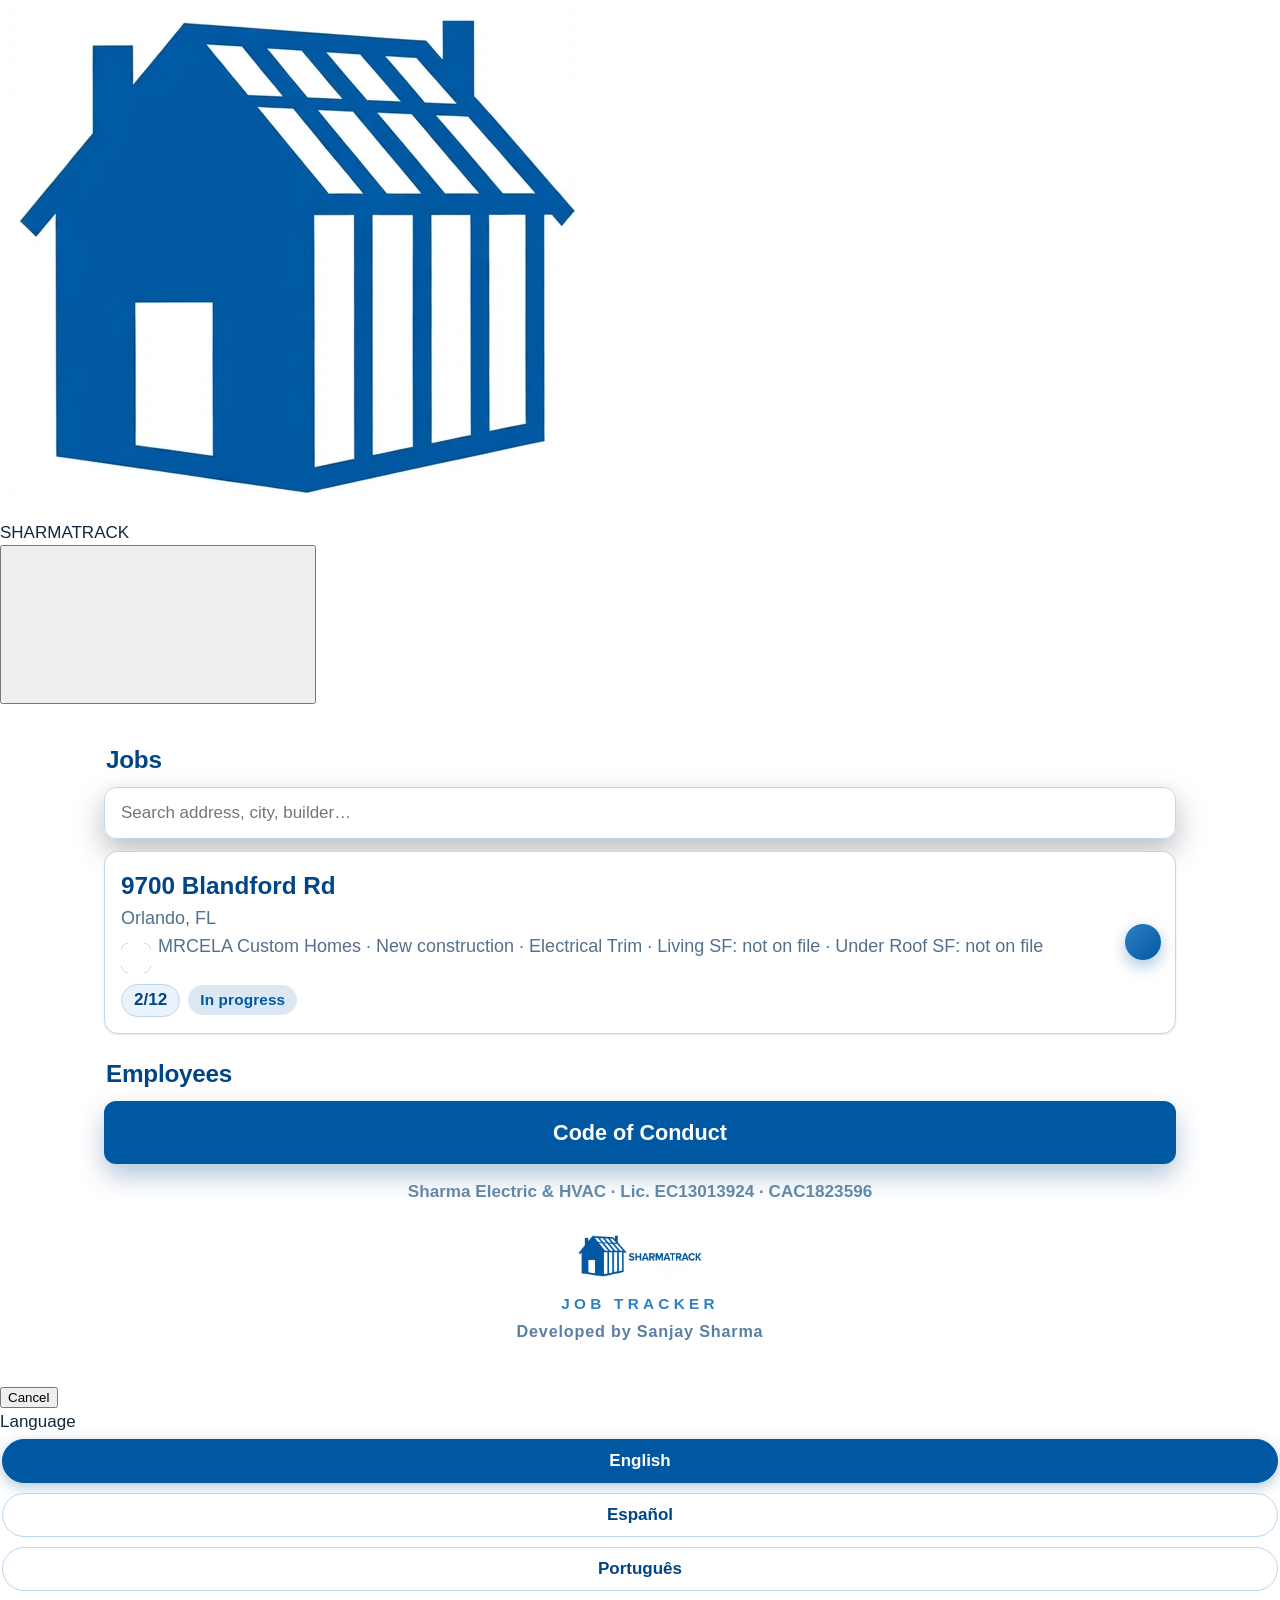
==== index.html @ 3263b954 "Type bump (Sanjay 2026-11-20: wording a bit small on the builder job pages): captions, status lines," ====
<!DOCTYPE html>
<html lang="en" class="sk" data-theme="track"><head><meta charset="utf-8">
<meta name="viewport" content="width=device-width, initial-scale=1, viewport-fit=cover">
<title>SHARMATRACK — MRCELA Custom Homes</title>
<meta name="theme-color" content="#ffffff"><meta name="color-scheme" content="light"><script>(function(){try{if(localStorage.getItem("sk-scheme")==="dark"){var d=document.documentElement;d.setAttribute("data-scheme","dark");var m=document.querySelector('meta[name="theme-color"]');if(m)m.content=d.getAttribute("data-theme")==="track"?"#1C1C1E":"#1a2f61"}}catch(e){}})()</script><meta name="apple-mobile-web-app-capable" content="yes"><meta name="mobile-web-app-capable" content="yes"><meta name="apple-mobile-web-app-status-bar-style" content="default"><meta name="apple-mobile-web-app-title" content="SHARMATRACK"><link rel="manifest" href="manifest.webmanifest"><link rel="apple-touch-icon" href="app-icon-512.png"><link rel="stylesheet" href="https://sharma-kit.sharma-crew.workers.dev/sharma-kit.css"><script src="https://sharma-kit.sharma-crew.workers.dev/sharma-kit.js" defer></script>
<link rel="stylesheet" href="styles.css?v=16">
<link rel="stylesheet" href="sk-bridge.css?v=2">
<link rel="stylesheet" href="spa.css?v=2">
<link rel="stylesheet" href="macos.css?v=1">
<link rel="icon" href="app-icon-512.png">
<link rel="apple-touch-icon" href="app-icon-512.png">
</head><body class="sk">
<header class="sk-header"><div class="sk-header__bar">
  <div class="sk-header__lead"><a class="sk-header__logo" href="#/" aria-label="SHARMATRACK home"><img src="sharmatrack-mark-blue.png" alt="SHARMATRACK"></a></div>
  <div class="sk-header__title">SHARMATRACK</div>
  <div class="sk-header__trail"><button class="sk-header__btn" id="spa-lang-btn" type="button" aria-label="Language"><svg class="sk-icon"><use href="#i-globe"/></svg></button><a class="sk-header__btn" href="#/more" id="spa-more-btn" aria-label="More"><svg class="sk-icon"><use href="#i-more"/></svg></a></div>
</div></header>
<div class="sk-offline" aria-live="polite"></div>
<main id="app" class="sk-stackview"></main>
<section class="sk-sheet" id="lang-sheet" aria-labelledby="lang-sheet-title">
  <div class="sk-sheet__grab"></div>
  <div class="sk-sheet__head">
    <button class="sk-btn sk-btn--text" type="button" data-sheet-close>Cancel</button>
    <div class="sk-sheet__title" id="lang-sheet-title" data-i18n="language">Language</div>
    <span></span>
  </div>
  <div class="sk-sheet__body">
    <div class="langbar langbar--sheet" role="group" aria-label="Language">
      <button type="button" data-lang="en" class="on">English</button>
      <button type="button" data-lang="es">Español</button>
      <button type="button" data-lang="pt">Português</button>
    </div>
  </div>
</section>
<template id="hub-tpl">
<div class="wrap nobar home">
  <h2 data-i18n="crewJobs">Jobs</h2>
  <div class="searchbar"><input id="job-search" type="search" autocomplete="off" placeholder="Search address, city, builder…"></div>
  <a class="jobbtn" href="blandford/" data-jobcard="blandford" data-search="9700 blandford rd orlando fl lake nona mrcela custom homes new construction electrical"><span class="a">9700 Blandford Rd</span><span class="b">Orlando, FL</span><span class="b2"><span class="blogo"><img src="mrcela-logo.png" alt="" onerror="this.remove()"><span class="blogo__init" aria-hidden="true">MR</span></span>MRCELA Custom Homes · New construction · Electrical Trim · Living SF: not on file · Under Roof SF: not on file</span><span class="crow"><span class="prog" data-prog>—/12</span><span class="chip" data-chip hidden></span></span><span class="arr"><svg class="sk-icon"><use href="#i-chevron-right"/></svg></span></a>
  <h2 data-i18n="employees">Employees</h2>
  <a class="greenbtn" href="code-of-conduct/" data-i18n="coc">Code of Conduct</a>
  <div class="home-lic">Sharma Electric &amp; HVAC · Lic. EC13013924 · CAC1823596</div>
  <div class="st-footer"><a class="st-link" href="https://sharmaelechvac.github.io/sharmatrack" target="_blank" rel="noopener"><img src="sharmatrack-logo-blue-on-white.png" alt="SHARMATRACK"></a><div class="st-tag">JOB TRACKER</div><div class="dev-credit">Developed by Sanjay Sharma</div>
</div>
</template>
<script src="spa.js?v=2" defer></script>
<script src="home.js?v=9" defer></script>
<script src="sk-init.js?v=2" defer></script>
</body></html>
---- styles.css ----
/* Sharma Crew — shared styles. Modern field-app look: phone-first, big text, big logo. */
:root{
  --navy:#004585; --navy2:#0058a3; --navy3:#2f7fc4; --brand:#0058a3; --brand2:#2f7fc4;
  --ink:#12293f; --muted:#55708c; --line:#d9e6f2;
  --card:#ffffff; --radius:20px;
  --sh-card:0 2px 10px rgba(8,22,44,.06),0 14px 34px rgba(8,22,44,.08);
  --sh-pop:0 12px 30px rgba(3,12,28,.28);
}
*{box-sizing:border-box}
html{font-size:18px}
body{margin:0;font-family:-apple-system,BlinkMacSystemFont,"Segoe UI",Roboto,Arial,sans-serif;
  background:
    radial-gradient(120% 480px at 50% -80px,rgba(0,88,163,.14),rgba(0,88,163,0) 70%),
    linear-gradient(180deg,#ffffff,#eef4fa);
  background-attachment:fixed;
  color:var(--ink);-webkit-text-size-adjust:100%;-webkit-tap-highlight-color:transparent}
a{color:#0058a3}
:focus-visible{outline:3px solid var(--brand2);outline-offset:2px}
.wrap{max-width:560px;margin:0 auto;padding:14px 14px 110px}
.wrap.nobar{padding-bottom:30px}

/* logo — the real Sharma logo, big and crisp on a clean white plaque */
.logo-box{background:#fff;border:1px solid #d9e6f2;border-radius:22px;padding:16px 24px;text-align:center;margin:10px auto 14px;
  width:fit-content;max-width:100%;box-shadow:var(--sh-pop)}
.logo-box img{height:68px;width:auto;max-width:100%;display:block;margin:0 auto}
.logo-box.small img{height:54px}
@media (min-width:640px){
  .logo-box img{height:84px}
  .logo-box.small img{height:64px}
}

/* language bar */
.langbar{display:flex;align-items:center;gap:8px;justify-content:center;padding:12px 6px 4px;flex-wrap:wrap}
.langbar .lbl{color:#004585;font-size:.85rem;font-weight:600;letter-spacing:.04em}
.langbar button{border:1.5px solid #bcd6ee;background:#fff;color:#004585;
  border-radius:999px;padding:8px 14px;font-size:1rem;font-weight:700;cursor:pointer;
  transition:background .15s,color .15s,transform .1s}
.langbar button:active{transform:scale(.96)}
.langbar button.on{background:#0058a3;color:#fff;border-color:#0058a3;box-shadow:0 4px 14px rgba(0,69,133,.3)}

/* sticky job bar (job pages) */
.jobbar{position:sticky;top:0;z-index:60;display:flex;align-items:center;justify-content:space-between;gap:10px;
  padding:10px 16px;background:rgba(0,69,133,.96);backdrop-filter:blur(10px);-webkit-backdrop-filter:blur(10px);
  border-bottom:1px solid rgba(255,255,255,.12);color:#eaf2fb}
.jobbar .jb-addr{font-weight:800;font-size:.98rem;white-space:nowrap;overflow:hidden;text-overflow:ellipsis}
.jobbar .jb-num{flex:0 0 auto;background:#fff;color:#004585;
  font-weight:900;font-size:.9rem;border-radius:999px;padding:4px 12px;box-shadow:0 4px 12px rgba(0,40,80,.35)}

/* hero */
.hero{background:linear-gradient(135deg,#0058a3,#004585 70%);border:1px solid rgba(255,255,255,.09);
  border-radius:24px;color:#fff;padding:22px 18px;margin-bottom:14px;text-align:center;box-shadow:var(--sh-pop)}
.hero h1{font-size:1.9rem;line-height:1.15;margin:2px 0 4px;letter-spacing:-.01em}
.hero .city{font-size:1.15rem;color:#cfe0f2;margin-bottom:6px}
.hero .lic{font-size:.95rem;color:#cfe0f2;font-weight:700;margin-bottom:12px}
.hero .meta{display:flex;gap:8px;justify-content:center;flex-wrap:wrap}
.hero .meta span{background:rgba(255,255,255,.08);border:1px solid rgba(255,255,255,.16);border-radius:999px;
  padding:7px 12px;font-size:.95rem}
.hero .meta b{color:#fff}

/* home */
.home h2{color:#004585;font-size:1.35rem;margin:22px 2px 10px;letter-spacing:-.01em}
.jobbtn{position:relative;display:flex;flex-direction:column;gap:2px;
  background:#fff;border:1px solid #c3d7ec;
  border-radius:var(--radius);padding:16px 60px 16px 16px;color:var(--ink);text-decoration:none;margin-bottom:10px;
  box-shadow:var(--sh-pop);transition:transform .12s}
.jobbtn:active{transform:scale(.985)}
.jobbtn .a{font-size:1.35rem;font-weight:800;color:#004585}
.jobbtn .b{color:#55708c;font-size:1rem}
.jobbtn .arr{position:absolute;right:14px;top:50%;transform:translateY(-50%);width:36px;height:36px;
  border-radius:50%;background:linear-gradient(135deg,var(--brand2),var(--brand));color:#fff;
  display:flex;align-items:center;justify-content:center;font-size:1.15rem;font-weight:900;
  box-shadow:0 6px 16px rgba(0,88,163,.35)}
.greenbtn{display:block;background:linear-gradient(135deg,#0058a3,#004585);color:#fff;font-weight:800;
  font-size:1.2rem;border-radius:var(--radius);padding:16px;text-align:center;text-decoration:none;
  box-shadow:0 12px 26px rgba(0,69,133,.3);transition:transform .12s}
.greenbtn:active{transform:scale(.985)}
.home-lic{color:#6488a8;text-align:center;font-size:.88rem;font-weight:600;margin-top:16px}

/* gear cards */
.gear{display:grid;grid-template-columns:1fr 1fr;gap:10px;margin-bottom:14px}
.gear .card{background:var(--card);border:1px solid var(--line);border-radius:var(--radius);
  padding:14px;box-shadow:var(--sh-card)}
a.gearlink{display:block;text-decoration:none;color:inherit;transition:transform .12s,box-shadow .15s}
a.gearlink:active{transform:scale(.98)}
.gear .brand{font-weight:900;letter-spacing:.06em;font-size:1.05rem}
.brand.siemens{color:#2f7fc4}
.brand.sq{color:#004585}
.brand.eaton{color:#0058a3}
.pill{display:inline-block;border-radius:6px;padding:2px 8px;font-size:.78rem;font-weight:800;color:#fff;vertical-align:middle;margin-left:6px}
.pill.green{background:#004585}.pill.blue{background:#0058a3}
.gear .kind{color:var(--muted);font-weight:800;font-size:.82rem;letter-spacing:.08em;margin:8px 0 4px}
.gear .desc{font-size:1rem;font-weight:600}
.gear .spec{color:var(--muted);font-size:.95rem}
.gear .model{font-family:ui-monospace,Menlo,Consolas,monospace;font-weight:800;font-size:.98rem;margin-top:8px;
  display:inline-block;background:#eef4fa;border:1px solid var(--line);border-radius:8px;padding:3px 8px;word-break:break-all}
.sched-hint{margin-top:12px;padding-top:10px;border-top:1px dashed var(--line);display:flex;
  align-items:center;justify-content:space-between;gap:6px;color:var(--brand);font-weight:800;font-size:.92rem}
.sched-hint .chev{font-size:1.35rem;line-height:1;color:#b9cbdf;font-weight:900}

/* progress */
.progress{background:var(--card);border:1px solid var(--line);border-radius:var(--radius);
  padding:14px;display:flex;align-items:center;gap:16px;margin-bottom:14px;box-shadow:var(--sh-card)}
.ringwrap{position:relative;width:92px;height:92px;flex:0 0 92px}
.ringwrap svg{transform:rotate(-90deg);filter:drop-shadow(0 4px 10px rgba(0,88,163,.35))}
.ringwrap .num{position:absolute;inset:0;display:flex;align-items:center;justify-content:center;font-weight:900;font-size:1.3rem}
.progress .pt{font-weight:800;font-size:1.1rem}
.progress .ps{color:var(--muted)}

.mapsbtn{display:block;background:linear-gradient(135deg,var(--brand2),var(--brand));color:#fff;
  text-align:center;font-weight:900;font-size:1.2rem;padding:16px;border-radius:18px;text-decoration:none;
  margin-bottom:14px;box-shadow:0 12px 26px rgba(0,88,163,.3);transition:transform .12s}
.mapsbtn:active{transform:scale(.985)}

/* sections */
.section{background:var(--card);border:1px solid var(--line);border-radius:var(--radius);
  padding:16px;margin-bottom:14px;box-shadow:var(--sh-card)}
.section h2{margin:0 0 8px;font-size:1.25rem;letter-spacing:-.01em}
.section h3{margin:0 0 8px;font-size:1.05rem;letter-spacing:.05em;color:var(--muted)}
details.section summary{font-weight:800;font-size:1.15rem;cursor:pointer}
details.section ol{margin:10px 0 2px;padding-left:22px}
details.section li{margin-bottom:8px}
.prints a{display:block;padding:13px 14px;border:1.5px solid #d7e3f0;border-radius:14px;margin-bottom:8px;
  text-decoration:none;font-weight:700;color:#0058a3;background:linear-gradient(180deg,#f8fbff,#f1f7fd);
  transition:border-color .15s,transform .1s}
.prints a:active{transform:scale(.99);border-color:var(--brand)}
.prints a:last-child{margin-bottom:0}

/* caption cards */
.capcard{background:#f8fbfe;border:1px solid var(--line);border-radius:18px;padding:14px;margin-bottom:12px}
.capcard:last-child{margin-bottom:0}
.capcard .top{display:flex;justify-content:space-between;gap:10px;align-items:center}
.capcard .cap{font-weight:800;font-size:1.08rem}
.capcard .status{color:var(--muted);font-size:.92rem;white-space:nowrap}
.capcard .status.has{color:#004585;font-weight:800;background:#e3eef9;border:1px solid #bcd6ee;
  border-radius:999px;padding:2px 11px}
.capcard .btns{display:flex;gap:8px;margin-top:10px}
.capcard .btns label{flex:1;text-align:center;color:#fff;font-weight:800;padding:13px 6px;border-radius:14px;
  cursor:pointer;font-size:1.05rem;transition:transform .1s}
.capcard .btns label:active{transform:scale(.97)}
.capcard .btns .cam{background:linear-gradient(135deg,var(--brand2),var(--brand));box-shadow:0 8px 18px rgba(0,88,163,.3)}
.capcard .btns .gal{background:#fff;color:#004585;border:1.5px solid #0058a3;box-shadow:0 8px 18px rgba(0,88,163,.12)}
.capcard input[type=file]{display:none}
.tiles{display:grid;grid-template-columns:1fr 1fr;gap:8px;margin-top:10px}
.tiles figure{margin:0}
.tiles img,.tiles video{width:100%;height:132px;object-fit:cover;border-radius:14px;display:block;
  background:#dfe7ee;box-shadow:0 4px 14px rgba(8,22,44,.14)}
.tiles figcaption{font-size:.78rem;color:var(--muted);margin-top:4px;word-break:break-word}
.notconn{background:#eaf2fb;border:1px dashed #2f7fc4;color:#004585;border-radius:12px;padding:10px 12px;font-size:.95rem;margin-top:10px}
.upnote{font-size:.9rem;color:var(--muted);margin-top:6px}

/* sticky name bar */
.namebar{position:fixed;left:0;right:0;bottom:0;background:rgba(0,69,133,.96);
  backdrop-filter:blur(12px);-webkit-backdrop-filter:blur(12px);
  border-top:1px solid rgba(255,255,255,.14);box-shadow:0 -8px 24px rgba(3,12,28,.35);
  padding:10px 12px calc(10px + env(safe-area-inset-bottom));z-index:50}
.namebar .in{max-width:560px;margin:0 auto;display:flex;gap:8px;align-items:center}
.namebar input{flex:1;min-width:0;font-size:1.05rem;padding:13px;border-radius:14px;
  border:1.5px solid rgba(255,255,255,.25);background:rgba(255,255,255,.97)}
.namebar label{color:#fff;font-weight:800;padding:13px 10px;border-radius:14px;cursor:pointer;
  white-space:nowrap;transition:transform .1s}
.namebar label:active{transform:scale(.96)}
.namebar .ocam{background:linear-gradient(135deg,var(--brand2),var(--brand))}
.namebar .ogal{background:#fff;color:#004585}
.namebar input[type=file]{display:none}

/* launcher */
.launch-head{color:var(--ink);padding:16px 4px 4px}
.launch-head .date{color:#6488a8;font-size:.9rem}
.launch-head h1{margin:2px 0 6px;font-size:1.8rem;letter-spacing:-.01em}
.launch-head h1 .nm{color:var(--brand)}
.launch h2{color:#004585;font-size:1.05rem;letter-spacing:.07em;margin:20px 2px 10px;text-transform:uppercase}
.tiles-launch{display:grid;grid-template-columns:repeat(4,1fr);gap:12px}
.tile{text-decoration:none;text-align:center;color:var(--ink)}
.tile .ic{height:64px;border-radius:20px;display:flex;align-items:center;justify-content:center;
  font-size:1.7rem;font-weight:900;color:#fff;box-shadow:0 10px 22px rgba(3,12,28,.35);
  transition:transform .12s}
.tile:active .ic{transform:scale(.94)}
.tile .lb{font-size:.85rem;font-weight:700;margin-top:6px;line-height:1.2}
.tile .up{font-size:.72rem;color:#6488a8}
.c-blue{background:linear-gradient(135deg,#2f7fc4,#0058a3)}.c-orange{background:linear-gradient(135deg,#0058a3,#004585)}
.c-green{background:linear-gradient(135deg,#9fc3e8,#2f7fc4)}.c-teal{background:linear-gradient(135deg,#0058a3,#2f7fc4)}
.c-navy{background:linear-gradient(135deg,#1b4076,#004585)}.c-purple{background:linear-gradient(135deg,#004585,#2f7fc4)}
.c-grey{background:linear-gradient(135deg,#7d9dbd,#55708c)}.c-red{background:linear-gradient(135deg,#003a6b,#004585)}

/* meter schedule pages */
.sched-model{font-family:ui-monospace,Menlo,Consolas,monospace;font-weight:800;font-size:1.3rem;
  color:#fff;margin:4px 0 6px;word-break:break-all}
.sched-table{width:100%;border-collapse:collapse;font-size:1rem}
.sched-table th{text-align:left;font-weight:800;padding:13px 10px;border-bottom:1px solid var(--line);
  width:38%;vertical-align:top}
.sched-table td{padding:13px 10px;border-bottom:1px solid var(--line);vertical-align:top}
.sched-table tr:last-child td,.sched-table tr:last-child th{border-bottom:0}
.sched-table .sched-sec td{background:#eef4fa;color:var(--navy);font-weight:800;letter-spacing:.04em;
  font-size:.92rem;text-transform:uppercase}
.sched-note{color:var(--muted);font-size:.95rem;margin:12px 2px 0}
.backrow{display:flex;gap:8px;flex-wrap:wrap}
.jobchip{flex:1 1 40%;text-align:center;background:linear-gradient(135deg,#0058a3,#004585);color:#fff;
  text-decoration:none;font-weight:800;padding:14px 10px;border-radius:14px;border:1px solid rgba(255,255,255,.12);
  box-shadow:var(--sh-pop);transition:transform .1s}
.jobchip:active{transform:scale(.97)}
.jobchip.home{background:#fff;color:var(--navy);border-color:#d7e3f0;box-shadow:var(--sh-card)}

/* code of conduct */
.coc-body{background:#eef4fa}
.coc-hero{background:linear-gradient(135deg,#0058a3,#004585 65%);color:#fff;border-radius:24px;
  padding:22px 18px;text-align:center;margin-bottom:14px;box-shadow:0 14px 30px rgba(0,69,133,.3)}
.coc-hero .eb{letter-spacing:.12em;font-weight:800;font-size:.85rem;color:#cfe0f2}
.coc-hero h1{margin:6px 0;font-size:2rem;letter-spacing:-.01em}
.coc-hero .sub{font-size:1.05rem}
.coc-hero .applies{display:inline-block;background:#003a6b;border-radius:999px;padding:7px 14px;margin:10px 0;font-size:.95rem}
.coc-hero .line{font-weight:700}
.coc-nav{display:flex;flex-wrap:wrap;gap:7px;margin-bottom:14px}
.coc-nav a{background:#fff;border:1.5px solid #bcd6ee;color:#004585;border-radius:999px;padding:8px 12px;
  text-decoration:none;font-weight:700;font-size:.92rem;box-shadow:0 2px 8px rgba(0,69,133,.08)}
.coc-sec{background:#fff;border:1px solid #d9e6f2;border-radius:var(--radius);padding:18px;margin-bottom:12px;
  box-shadow:0 2px 10px rgba(0,69,133,.05),0 12px 28px rgba(0,69,133,.06)}
.coc-sec .kicker{color:var(--brand);font-weight:900;letter-spacing:.08em;font-size:.85rem}
.coc-sec h2{margin:4px 0 10px;font-size:1.45rem;letter-spacing:-.01em}
.coc-sec h3{margin:14px 0 6px;font-size:1.05rem;letter-spacing:.04em;color:var(--brand)}
.coc-sec p{margin:0 0 10px;line-height:1.5}
.coc-sec ul{margin:0 0 8px;padding-left:20px}
.coc-sec li{margin-bottom:7px;line-height:1.45}
.coc-foot{display:flex;gap:8px;flex-wrap:wrap;margin-top:6px}
.coc-foot a,.coc-foot button{flex:1;text-align:center;background:var(--navy);color:#fff;border:0;border-radius:14px;
  padding:14px;text-decoration:none;font-weight:800;font-size:1rem;cursor:pointer}
@media (max-width:380px){ .gear{grid-template-columns:1fr 1fr} .tiles-launch{grid-template-columns:repeat(3,1fr)} }

/* home — search + per-job progress/status */
.searchbar{margin-bottom:12px}
.searchbar input{width:100%;font-size:1.1rem;padding:15px 16px;border-radius:16px;color:var(--ink);
  border:1.5px solid #bcd6ee;background:rgba(255,255,255,.97);box-shadow:var(--sh-pop)}
.jobbtn .b2{color:#55708c;font-size:1rem}
.jobbtn .crow{display:flex;align-items:center;gap:8px;margin-top:9px;flex-wrap:wrap}
.jobbtn .prog{font-weight:900;font-size:.95rem;background:#eaf2fb;color:#004585;
  border:1px solid #bcd6ee;border-radius:999px;padding:3px 12px}
.jobbtn .chip{font-weight:800;font-size:.85rem;border-radius:999px;padding:4px 12px}
.jobbtn .chip.st0{background:#d7e3f0;color:#004585}
.jobbtn .chip.st1{background:linear-gradient(135deg,var(--brand2),var(--brand));color:#fff}
.jobbtn .chip.st2{background:linear-gradient(135deg,#004585,#003a6b);color:#fff}

/* phase tabs (rough-in / trim) */
.phasetabs{display:flex;gap:8px;margin-bottom:14px}
.phasetabs button{flex:1;border:1.5px solid #bcd6ee;background:#fff;
  color:#004585;border-radius:14px;padding:13px 8px;font-size:1.05rem;font-weight:800;cursor:pointer;
  transition:background .15s,color .15s,transform .1s}
.phasetabs button:active{transform:scale(.97)}
.phasetabs button.on{background:#0058a3;color:#fff;border-color:#0058a3;box-shadow:var(--sh-pop)}

/* caption definition line (switch box neatness) */
.capdef{color:var(--muted);font-size:.92rem;line-height:1.45;margin-top:9px;
  background:#eef4fa;border:1px solid var(--line);border-radius:10px;padding:8px 11px}

/* job details card (permit / lot / inspection / crew / date) */
.jm-rows{margin:0}
.jm-rows>div{display:flex;justify-content:space-between;align-items:baseline;gap:14px;
  padding:9px 0;border-bottom:1px solid var(--line)}
.jm-rows>div:last-child{border-bottom:0}
.jm-rows dt{color:var(--muted);font-weight:700;flex:0 0 auto}
.jm-rows dd{margin:0;font-weight:800;text-align:right;word-break:break-word}
.jmedit{width:100%;margin-top:12px;padding:12px;border-radius:12px;cursor:pointer;
  border:1.5px solid #cfdce9;background:#f1f7fd;color:var(--navy);font-weight:800;font-size:1rem}
.jmedit:active{transform:scale(.99)}
#jm-form{margin-top:12px}
#jm-form label{display:block;margin-bottom:11px;font-weight:700;color:var(--muted);font-size:.95rem}
#jm-form input,#jm-form select{width:100%;margin-top:4px;font-size:1.05rem;padding:12px;
  border-radius:12px;border:1.5px solid #cfdce9;background:#fff;color:var(--ink)}
.jm-btns{display:flex;gap:8px}
.jm-btns button{flex:1;padding:13px;border-radius:12px;font-weight:800;font-size:1rem;cursor:pointer;
  border:1.5px solid #cfdce9;background:#fff;color:var(--ink)}
.jm-btns button:active{transform:scale(.98)}
.jm-btns .jmsave{background:linear-gradient(135deg,var(--brand2),var(--brand));color:#fff;border:0;
  box-shadow:0 8px 18px rgba(0,88,163,.3)}

/* SHARMATRACK — app-name branding (the name is a brand; never translated) */
.app-hero{text-align:center;margin:0 0 4px}
.app-hero .app-name{color:#fff;font-weight:900;font-size:1.8rem;letter-spacing:.1em;line-height:1.1;
  text-shadow:0 6px 22px rgba(3,12,28,.45)}
.app-hero .app-by{color:#2f7fc4;font-size:1rem;font-weight:600;margin-top:3px}
.app-hero .app-logo-pill{background:#fff;border:1px solid #d9e6f2;border-radius:22px;padding:16px 20px;width:92%;max-width:92%;margin:0 auto;box-shadow:var(--sh-pop)}
.app-hero .app-logo-pill img{height:104px;width:auto;max-width:100%;display:block;margin:0 auto}
@media (max-width:380px){.app-hero .app-logo-pill img{height:96px}}
@media (min-width:640px){.app-hero .app-logo-pill img{height:132px}}
.launch-head .appname{display:inline-flex;align-items:center;gap:8px;font-weight:900;letter-spacing:.14em;color:var(--brand);font-size:.95rem;margin-bottom:2px}
.launch-head .appname img{height:26px;width:26px;border-radius:7px;display:block}
.jobbar .jb-brand{flex:0 0 auto;display:inline-flex;align-items:center;gap:6px;font-weight:900;font-size:.68rem;letter-spacing:.12em;color:#fff}
.jobbar .jb-brand img{height:32px;width:32px;border-radius:8px;display:block}
.jobbar .jb-addr{flex:1 1 auto;min-width:0}

/* Z Brothers partner mark next to the builder line (job heroes) */
.hero .meta span.builder-chip{display:inline-flex;align-items:center;gap:9px}
.zb-logo{height:38px;width:38px;object-fit:contain;flex:0 0 auto}

/* Edge-to-edge on phones: the page runs full-bleed — hero/section bands,
   cards and bars stretch the full screen width; inner padding inside the
   bands keeps text off the glass. Desktop keeps the centered column. */
@media (max-width:639px){
  .wrap{max-width:none;margin-left:0;margin-right:0;padding-left:0;padding-right:0}
  .namebar .in{max-width:none}
  .hero,.coc-hero,.section,.coc-sec,.progress{border-radius:0;border-left:0;border-right:0}
  .jobbtn,.greenbtn,.mapsbtn{border-radius:0}
  .home h2,.launch h2,.launch-head,.home-lic{padding-left:16px;padding-right:16px}
  .tiles-launch,.coc-nav,.coc-foot{padding-left:12px;padding-right:12px}
  .searchbar{padding-left:14px;padding-right:14px}
}

/* Builder edition band (per-builder personalized version) */
.builder-band{display:flex;align-items:center;justify-content:center;gap:10px;margin:10px auto 2px}
.builder-band .bb-chip{background:#fff;border:1px solid #d9e6f2;border-radius:10px;padding:4px;display:inline-flex;box-shadow:0 2px 8px rgba(0,0,0,.25)}
.builder-band .bb-chip img{height:38px;width:38px;display:block}
.builder-band .bb-txt{display:flex;flex-direction:column;line-height:1.15;text-align:left}
.builder-band .bb-name{color:#004585;font-weight:800;letter-spacing:.06em;font-size:.95rem}
.builder-band .bb-ed{color:#2f7fc4;font-size:.8rem;font-weight:600}

/* SHARMATRACK lockup pill on house pages */
.st-pill{background:#fff;border-radius:16px;padding:10px 14px;display:flex;justify-content:center;margin:0 auto 12px;box-shadow:0 3px 10px rgba(0,0,0,.25);max-width:520px}
.st-pill img{height:72px;width:auto;max-width:100%;display:block}

/* Brand stack: SHARMATRACK first, then Sharma + builder side by side */
.duo{display:flex;gap:10px;justify-content:center;align-items:stretch;margin:10px auto 4px;max-width:560px}
.duo-card{flex:1;background:#eaf2fb;border:1.5px solid #c9dcf2;border-radius:14px;display:flex;align-items:center;justify-content:center;gap:9px;padding:8px 10px}
.duo-sharma{height:46px;width:auto;max-width:100%}
.duo-zb{height:42px;width:42px;flex:none}
.duo-zbtxt{display:flex;flex-direction:column;line-height:1.12;color:#004585;text-align:left}
.duo-zbtxt b{font-size:.92rem;letter-spacing:.04em}
.duo-zbtxt i{font-style:normal;font-size:.66rem;letter-spacing:.14em;color:#2f7fc4;font-weight:700}

/* SHARMATRACK logo links to the SHARMATRACK site */
a.st-link{display:contents;text-decoration:none;color:inherit}
.jb-brand a{color:#fff;text-decoration:none;display:inline-flex;align-items:center;gap:7px}

/* === CLEAN PASS — no boxes, no pills, no tints (Sanjay: kill the tacky) === */
body:has(.wrap.home){background:#fff}
.app-hero .app-logo-pill{background:none;border:none;box-shadow:none;border-radius:0;padding:0;width:auto;max-width:100%}
.app-hero .app-logo-pill img{height:60px}
@media (min-width:640px){.app-hero .app-logo-pill img{height:76px}}
.app-hero .app-by{color:#5b7ea6}
.duo{gap:0;margin:14px auto 2px}
.duo-card{background:none;border:none;border-radius:0;padding:2px 14px}
.duo-card + .duo-card{border-left:1px solid #d7e6f5}
.duo-sharma{height:38px}
.duo-zb{height:36px;width:36px}
.hero{background:#fff;border:1px solid #d7e6f5;box-shadow:none;color:#004585}
.hero .city{color:#2f7fc4}
.hero .lic{color:#5b7ea6}
.hero .meta span{background:#eaf2fb;border-color:#d7e6f5;color:#004585}
.hero .meta b{color:#004585}
.st-pill{background:none;box-shadow:none;border-radius:0;padding:0;margin-bottom:10px}
.st-pill img{height:56px}

/* Sharma logo size fix — logos run big (Sanjay's standing rule) */
.duo-sharma{height:56px}
.duo-zb{height:48px;width:48px}
.duo-zbtxt b{font-size:1.02rem}
.duo-zbtxt i{font-size:.72rem}

.dev-credit{font-size:.8rem;font-weight:700;letter-spacing:.05em;color:#5b7ea6;margin-top:3px;text-align:center}

/* LOGO SIZE — FINAL (Sanjay: bigger, no more asking) */
.app-hero .app-logo-pill img{height:76px}
@media (min-width:640px){.app-hero .app-logo-pill img{height:92px}}
.st-pill img{height:72px}
.duo-sharma{height:84px}
.duo-zb{height:72px;width:72px}
.duo-zbtxt b{font-size:1.2rem}
.duo-zbtxt i{font-size:.8rem}

/* Balance: builder is the product — SHARMATRACK steps back, builder steps up */
.app-hero .app-logo-pill img{height:56px}
@media (min-width:640px){.app-hero .app-logo-pill img{height:68px}}
.st-pill img{height:54px}
.duo-zb{height:84px;width:84px}
.duo-zbtxt b{font-size:1.3rem}
.duo-zbtxt i{font-size:.85rem}

/* FINAL LAYOUT — Sharma on top MUCH bigger, SHARMATRACK at the bottom */
.duo-sharma{height:112px}
.duo-zb{height:92px;width:92px}
.duo-zbtxt b{font-size:1.45rem}
.duo-zbtxt i{font-size:.9rem}
.st-footer{text-align:center;margin:28px auto 12px}
.st-footer img{height:46px;width:auto}
.st-footer .dev-credit{margin-top:5px}
.st-tag{font-size:.72rem;font-weight:800;letter-spacing:.28em;color:#2f7fc4;margin-top:6px;text-align:center}

/* Photo wrap + watermark overlay (live photos; migrated files carry it burned in) */
.tiles .phwrap{position:relative;display:block}
.tiles img.zoomable{cursor:zoom-in}
.wm{position:absolute;inset:0;pointer-events:none;display:block}
.tiles .wm-logo,.lightbox .wm-logo{position:absolute;top:6px;left:6px;width:38%;height:auto;object-fit:contain;border-radius:0}
.wm-info{position:absolute;left:8px;bottom:6px;color:#fff;font-weight:700;font-size:11px;line-height:1.35;text-shadow:0 1px 3px rgba(0,0,0,.9);text-align:left}
/* Lightbox: tap a photo to expand it on the same page */
.lightbox{position:fixed;inset:0;z-index:200;background:rgba(8,10,14,.94);display:flex;flex-direction:column;align-items:center;justify-content:center;padding:18px}
.lightbox[hidden]{display:none}
.lightbox .lbwrap{position:relative;display:inline-block;line-height:0}
.lightbox .lbwrap>img{max-width:94vw;max-height:82vh;object-fit:contain;border-radius:10px;box-shadow:0 18px 50px rgba(0,0,0,.5)}
.lightbox .wm-logo{top:10px;left:10px}
.lightbox .wm-info{font-size:15px;left:12px;bottom:10px}
.lightbox .lb-cap{margin-top:12px;color:#f2f4f7;font-size:15px;text-align:center;max-width:92vw;line-height:1.4}
.lightbox .lb-close{position:absolute;top:calc(10px + env(safe-area-inset-top));right:14px;width:44px;height:44px;border-radius:50%;border:0;background:rgba(255,255,255,.14);color:#fff;font-size:26px;line-height:1;cursor:pointer;z-index:2}
body.lb-open{overflow:hidden}

/* NOK Construction partner mark (wide logo, sized like the Sharma mark) */
.duo-nok{height:76px;width:auto;max-width:100%}

/* Free-form caption block (ported from the EXJ tracker — was missing here) */
.freecap{margin-top:12px}
.freecap input[type=file]{display:none}
.freecap input[type=text]{width:100%;box-sizing:border-box;padding:12px 14px;border:1.5px solid #c9d9ec;border-radius:14px;font:inherit;font-size:1rem;margin-bottom:10px;background:#fff;color:var(--ink)}
.freecap .btns{display:flex;gap:8px}
.freecap .btns label{flex:1;text-align:center;color:#fff;font-weight:800;padding:13px 6px;border-radius:999px;cursor:pointer;text-transform:uppercase;letter-spacing:.03em}
.freecap .btns label:active{transform:scale(.97)}
.freecap .btns .cam{background:linear-gradient(135deg,var(--brand2),var(--brand));box-shadow:0 8px 18px rgba(0,88,163,.3)}
.freecap .btns .gal{background:#fff;color:#004585;border:1.5px solid #0058a3;box-shadow:0 8px 18px rgba(0,88,163,.12)}

/* Address clarity (Sanjay, 2026-11-10): never cut the address off in the sticky bar; city line dark + bold */
.jobbar .jb-addr{white-space:normal;overflow:visible;text-overflow:clip;line-height:1.15}
.hero .city{color:#004585;font-weight:700}


/* Change Orders — modern per-item cards */
.co-head{display:flex;align-items:center;justify-content:space-between;gap:10px;flex-wrap:wrap;margin-bottom:12px}
.co-head h2{margin:0}
.co-date{background:#e8f1fa;color:#004585;font-weight:700;font-size:.82rem;padding:4px 11px;border-radius:999px;letter-spacing:.02em;white-space:nowrap}
.co-list{display:grid;gap:10px}
.co-card{display:flex;gap:12px;align-items:flex-start;background:#f7fafd;border:1px solid #dbe7f5;border-radius:14px;padding:12px 14px;box-shadow:0 1px 3px rgba(0,35,70,.05)}
.co-num{flex:0 0 auto;width:28px;height:28px;border-radius:50%;background:#004585;color:#fff;font-weight:800;font-size:.92rem;display:flex;align-items:center;justify-content:center;margin-top:1px}
.co-main{flex:1;min-width:0}
.co-text{margin:0;font-size:.99rem;line-height:1.45;color:var(--ink)}
.co-ref{display:inline-block;margin-top:7px;background:#fdf0e1;color:#9a4d00;border:1px solid #f0cf9f;border-radius:999px;padding:2px 10px;font-size:.78rem;font-weight:700;letter-spacing:.01em}

/* MRCELA edition: real MRCELA logo is white on transparent — dark card so it reads */
.duo-card.mrcela-card{background:#111111 !important;border:1.5px solid #111111 !important;border-radius:14px !important;padding:10px 14px !important}
.duo-mrcela{height:58px;width:auto;max-width:100%}

/* Builder logo chip (company-logos workstream, 2026-11-19): the real logo
   file covers a navy initials badge; if the file is missing the badge
   shows, so a real logo can be dropped in later with no markup change. */
.blogo { position:relative; display:inline-flex; align-items:center; justify-content:center; width:30px; height:30px; border-radius:8px; background:#0058a3; vertical-align:-9px; margin-right:7px; overflow:hidden; flex:0 0 auto; }
.blogo__init { color:#fff; font-weight:800; font-size:13px; letter-spacing:.02em; }
.blogo img { position:absolute; inset:0; width:100%; height:100%; object-fit:contain; background:#fff; }

/* Type bump (2026-11-20, Sanjay: "Wording is a bit small on the builder jobs
   pages"): small labels, captions and status lines raised to readable
   sizes — captions and notes at body size, nothing under ~15px. Body copy
   and headings already sit at the 18px standard and are untouched. */
.tiles figcaption{font-size:.95rem}
#tug-tiles .tiles figcaption span{font-size:.95rem}
.capcard .status{font-size:1rem}
.capdef{font-size:1rem}
.gear .kind{font-size:.95rem}
.gear .spec{font-size:1rem}
.pill{font-size:.88rem}
.upnote{font-size:1rem}
.notconn{font-size:1rem}
.hero .meta .tile i{font-size:.85rem}
.jobbar .jb-brand{font-size:.8rem}
.tile .up{font-size:.85rem}
.tile .lb{font-size:.95rem}
.st-tag{font-size:.85rem}
.dev-credit{font-size:.9rem}
.builder-band .bb-ed{font-size:.9rem}
.duo-zbtxt i{font-size:.88rem}
.home-lic{font-size:.95rem}
.launch-head .date{font-size:1rem}
.sched-note{font-size:1rem}
.lightbox .lb-cap{font-size:17px}
.langbar .lbl{font-size:.95rem}
#jm-form label{font-size:1rem}
.coc-sec .kicker{font-size:.95rem}
.coc-hero .eb{font-size:.95rem}
.hub-tile .hub-kicker{font-size:.9rem}
---- sk-bridge.css ----
/* Sharma kit bridge for SHARMATRACK tracker pages (kit v1.2, Track theme).
   Maps the trackers' existing markup onto kit tokens: system font, Track blue
   #0058a3, 12-14px corners, kit status pills, 44px taps, press states, dark mode.
   Loaded AFTER the app's own styles.css. Look only — no data or behaviour. */
html.sk body.sk{
  font-family:-apple-system,BlinkMacSystemFont,"SF Pro Text","SF Pro Display","Inter","Segoe UI",Roboto,Helvetica,Arial,sans-serif;
  font-size:17px; line-height:1.45;
  -webkit-tap-highlight-color:transparent;
}
/* Cards and sections take the kit shape */
html.sk .jobbtn, html.sk .card, html.sk .capcard, html.sk .section, html.sk .gear .card{
  border-radius:14px; box-shadow:0 1px 2px rgba(16,24,40,.06),0 1px 3px rgba(16,24,40,.05);
}
html.sk .jobbtn{ transition:transform .12s ease, background .12s ease; }
html.sk .jobbtn:active, html.sk .card:active, html.sk .greenbtn:active,
html.sk .mapsbtn:active, html.sk button:active{ transform:scale(.985); }
/* Status = kit pills (5 words). Red stays reserved for late/Problem only. */
html.sk .chip, html.sk .donebadge, html.sk .st-pill, html.sk .pill{
  border-radius:999px; font-weight:600; letter-spacing:.01em;
}
html.sk .chip.st0{ background:#E9EDF3; color:#3C4658; }
html.sk .chip.st1{ background:rgba(0,88,163,.14); color:#0058a3; }
html.sk .chip.st2, html.sk .chip.done, html.sk .donebadge{ background:#E4F5E9; color:#1D7A3A; }
/* Bars and tabs: solid white, hairline border, taps >= 44px */
html.sk .jobbar{ background:#fff; border-bottom:1px solid #D9E2EC; }
html.sk .langbar button{ min-height:44px; border-radius:999px; }
html.sk .phasetabs button{ min-height:44px; border-radius:999px; }
html.sk .phasetabs button.on{ background:#0058a3; color:#fff; }
html.sk .searchbar input{ min-height:48px; border-radius:12px; font-size:17px; }
html.sk .greenbtn{ border-radius:12px; min-height:48px; background:#0058a3; color:#fff; }
html.sk .dvbar button, html.sk .dvtabs button{ min-height:44px; }
/* Numbers line up */
html.sk .prog, html.sk .jb-num, html.sk .num, html.sk .dvcount{ font-variant-numeric:tabular-nums; }
/* Skeleton shimmer for photo tiles still loading */
@keyframes skShimmer{ 0%{background-position:-400px 0} 100%{background-position:400px 0} }
html.sk .tile.loading, html.sk .capcard.loading{
  background:linear-gradient(90deg,#EDF1F6 25%,#F7FAFC 40%,#EDF1F6 60%);
  background-size:800px 100%; animation:skShimmer 1.4s infinite linear; min-height:96px;
}
@media (prefers-reduced-motion: reduce){ html.sk *{ animation:none!important; transition:none!important; } }
/* Light always (Sanjay, 2026-11-19): apps open in light mode regardless of
   the phone's setting. Dark comes only from the app's own Appearance switch
   (kit v1.3) — never from prefers-color-scheme. No OS-dark rules here. */
/* Dark (Appearance switch only): tracker cards/sections keep their white
   surfaces, so inherited text on them is pinned to the ink colour — the
   kit's light dark-mode body text would otherwise ghost on white cards.
   Text sitting directly on the page background keeps the kit's colours. */
html.sk[data-scheme="dark"] .jobbtn,
html.sk[data-scheme="dark"] .card,
html.sk[data-scheme="dark"] .capcard,
html.sk[data-scheme="dark"] .section,
html.sk[data-scheme="dark"] .progress,
html.sk[data-scheme="dark"] .hero,
html.sk[data-scheme="dark"] .coc-sec,
html.sk[data-scheme="dark"] .coc-hero{ color:#17293c; }
---- spa.css ----
/* SHARMATRACK CORE — unified shell styles for every builder edition.
   Source of truth: ~/workspace/sharmatrack-core/shared/spa.css — edit there,
   then run tools/sync.py. Includes the .sk-page .namebar sticky fix for ALL
   editions (MRCELA/Logan/DNR previously carried only z-index — the floating
   bar bug Sanjay screenshotted on 2026-11-20). */
/* SHARMATRACK one-page shell adjustments (kit v1.2 SK.stack).
   Tracker screens keep their own .wrap layout inside stack pages;
   the kit page body is reset so the tracker CSS owns the content. */
.sk-stackview .sk-page__body{ max-width:none; padding:0; background:transparent; }
.sk-page{ background:var(--sk-bg); }
.spa-skel{ padding:20px 16px 8px; display:grid; gap:12px; max-width:560px; margin:0 auto; }
.spa-skel .sk-title{ margin:0 0 4px; }
.spa-err{ padding:48px 20px; text-align:center; display:grid; gap:14px; justify-items:center; }
/* the job page name bar stays pinned to the bottom of its stack screen.
   NOT position:fixed: the kit page carries a permanent transform, which
   makes the page the containing block for fixed descendants — and inside
   the page's own scroller iOS Safari then parks the bar mid-screen over
   the content (Sanjay's screenshot, 2026-11-20). position:sticky pins it
   to the bottom edge of the screen's scrollport instead, and it settles
   in-flow at the end of the page — it can never float over content. */
.sk-page .namebar{ position:sticky; bottom:0; z-index:30; }
/* large tracker titles inside pushed screens get page-head spacing */
.sk-page__body .wrap{ padding-top:14px; }
/* language sheet: the one .langbar lives here, opened from the header globe */
.langbar--sheet{ flex-direction:column; align-items:stretch; gap:10px; padding:4px 2px 12px; flex-wrap:nowrap; }
.langbar--sheet button{ min-height:52px; font-size:17px; width:100%; }
/* job card chevron (kit icon, replaces the text arrow) */
.jobbtn .arr{ display:inline-flex; align-items:center; color:#0058a3; }
.jobbtn .arr .sk-icon{ width:22px; height:22px; }

/* More screen footer: SHARMATRACK mark + developer credit in their own
   block, separate from the license block (Steve's footer rule). */
.spa-devfoot { text-align:center; padding:28px 16px 8px; }
.spa-devfoot img { width:44px; height:44px; }
.spa-devfoot div { margin-top:6px; font-size:13px; color:var(--sk-muted, #6b7a89); }

/* Hub group labels (EXJ root hub: a builder group label above each
   builder's job cards; inert in single-builder editions) */
.hub-group { font-size:15px; font-weight:800; letter-spacing:.06em; text-transform:uppercase; color:#0058a3; margin:20px 2px 4px; }
---- macos.css ----
/* macOS wide-screen look (Sanjay, 2026-11-19) — presentation only, >=960px.
   POLISH-ONLY for this app: it has NO persistent navigation to turn into a
   source-list sidebar — spa.js builds an SK.stack hub -> pushed job screens
   (no .sk-tabbar exists anywhere in the app), and the kit .sk-stackview is
   position:fixed with screens absolutely positioned inside it, so offsetting
   it by a sidebar would break the stack. What remains is the safe half of
   the macOS look: content widens to 1100px, the header bar aligns to the
   same measure, rows/cards get hover, selection takes the brand tint.
   Everything lives inside the min-width query: below 960px (phones) the
   layout and behaviour are byte-identical in effect. CSS only — no JS,
   no data, no links, no upload flow touched. */
@media (min-width:960px){
  .sk-header__bar{ max-width:1100px; }
  .sk-stackview .wrap{ max-width:1100px; }
  .sk-page .namebar .in{ max-width:1100px; }
  .spa-skel{ max-width:1100px; }
  .sk-row:hover{ background:var(--sk-fill-2); }
  .jobbtn:hover{ background:var(--sk-surface-2, #F7F8FB); }
  .card:hover{ border-color:var(--sk-line); }
  ::selection{ background:rgba(0,88,163,.16); }
}
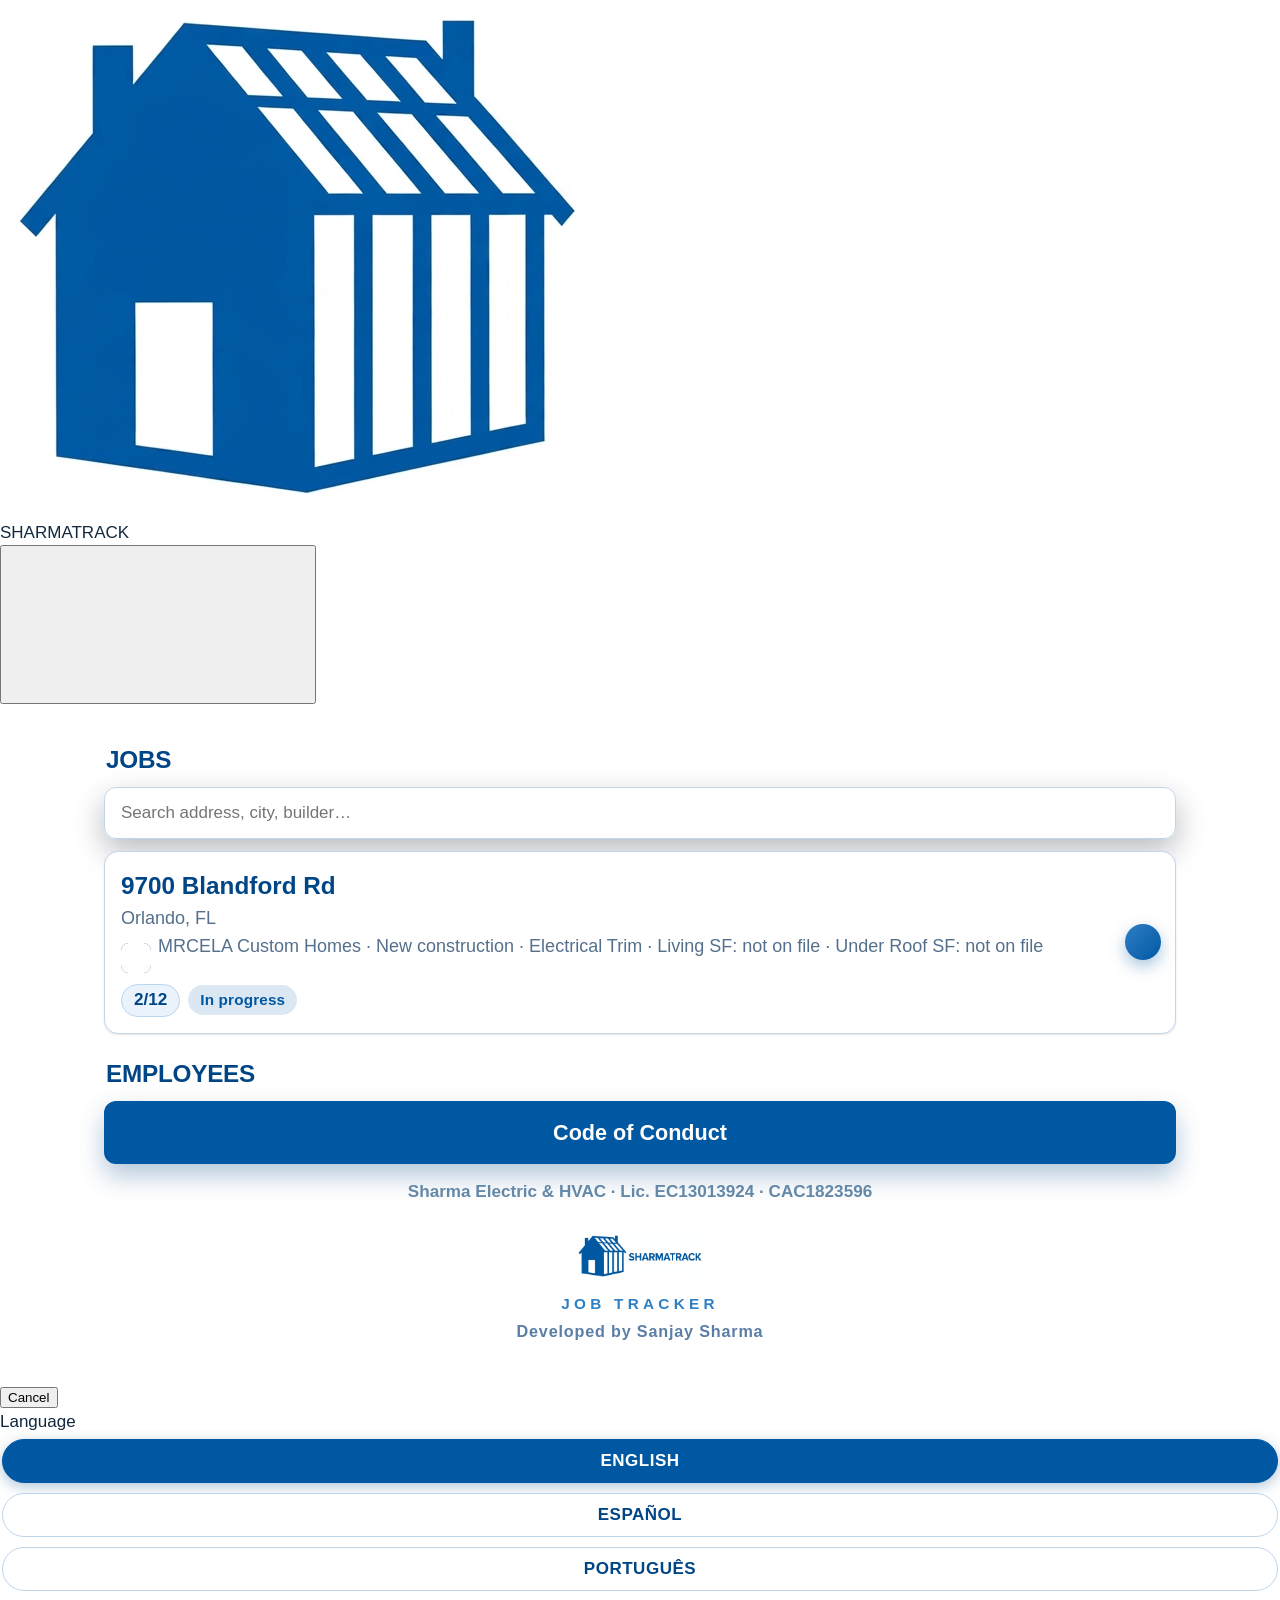
==== commit 811339c5: "Fleet design consistency, rest of the apps (Sanjay 2026-11-25): ONE shared styles.css across all 7 t" ====
--- a/index.html
+++ b/index.html
@@ -3,8 +3,8 @@
 <meta name="viewport" content="width=device-width, initial-scale=1, viewport-fit=cover">
 <title>SHARMATRACK — MRCELA Custom Homes</title>
 <meta name="theme-color" content="#ffffff"><meta name="color-scheme" content="light"><script>(function(){try{if(localStorage.getItem("sk-scheme")==="dark"){var d=document.documentElement;d.setAttribute("data-scheme","dark");var m=document.querySelector('meta[name="theme-color"]');if(m)m.content=d.getAttribute("data-theme")==="track"?"#1C1C1E":"#1a2f61"}}catch(e){}})()</script><meta name="apple-mobile-web-app-capable" content="yes"><meta name="mobile-web-app-capable" content="yes"><meta name="apple-mobile-web-app-status-bar-style" content="default"><meta name="apple-mobile-web-app-title" content="SHARMATRACK"><link rel="manifest" href="manifest.webmanifest"><link rel="apple-touch-icon" href="app-icon-512.png"><link rel="stylesheet" href="https://sharma-kit.sharma-crew.workers.dev/sharma-kit.css"><script src="https://sharma-kit.sharma-crew.workers.dev/sharma-kit.js" defer></script>
-<link rel="stylesheet" href="styles.css?v=16">
-<link rel="stylesheet" href="sk-bridge.css?v=2">
+<link rel="stylesheet" href="styles.css?v=30">
+<link rel="stylesheet" href="sk-bridge.css?v=5">
 <link rel="stylesheet" href="spa.css?v=2">
 <link rel="stylesheet" href="macos.css?v=1">
 <link rel="icon" href="app-icon-512.png">
--- a/styles.css
+++ b/styles.css
@@ -18,7 +18,6 @@
 :focus-visible{outline:3px solid var(--brand2);outline-offset:2px}
 .wrap{max-width:560px;margin:0 auto;padding:14px 14px 110px}
 .wrap.nobar{padding-bottom:30px}
-
 /* logo — the real Sharma logo, big and crisp on a clean white plaque */
 .logo-box{background:#fff;border:1px solid #d9e6f2;border-radius:22px;padding:16px 24px;text-align:center;margin:10px auto 14px;
   width:fit-content;max-width:100%;box-shadow:var(--sh-pop)}
@@ -28,7 +27,6 @@
   .logo-box img{height:84px}
   .logo-box.small img{height:64px}
 }
-
 /* language bar */
 .langbar{display:flex;align-items:center;gap:8px;justify-content:center;padding:12px 6px 4px;flex-wrap:wrap}
 .langbar .lbl{color:#004585;font-size:.85rem;font-weight:600;letter-spacing:.04em}
@@ -37,7 +35,6 @@
   transition:background .15s,color .15s,transform .1s}
 .langbar button:active{transform:scale(.96)}
 .langbar button.on{background:#0058a3;color:#fff;border-color:#0058a3;box-shadow:0 4px 14px rgba(0,69,133,.3)}
-
 /* sticky job bar (job pages) */
 .jobbar{position:sticky;top:0;z-index:60;display:flex;align-items:center;justify-content:space-between;gap:10px;
   padding:10px 16px;background:rgba(0,69,133,.96);backdrop-filter:blur(10px);-webkit-backdrop-filter:blur(10px);
@@ -45,7 +42,6 @@
 .jobbar .jb-addr{font-weight:800;font-size:.98rem;white-space:nowrap;overflow:hidden;text-overflow:ellipsis}
 .jobbar .jb-num{flex:0 0 auto;background:#fff;color:#004585;
   font-weight:900;font-size:.9rem;border-radius:999px;padding:4px 12px;box-shadow:0 4px 12px rgba(0,40,80,.35)}
-
 /* hero */
 .hero{background:linear-gradient(135deg,#0058a3,#004585 70%);border:1px solid rgba(255,255,255,.09);
   border-radius:24px;color:#fff;padding:22px 18px;margin-bottom:14px;text-align:center;box-shadow:var(--sh-pop)}
@@ -56,7 +52,6 @@
 .hero .meta span{background:rgba(255,255,255,.08);border:1px solid rgba(255,255,255,.16);border-radius:999px;
   padding:7px 12px;font-size:.95rem}
 .hero .meta b{color:#fff}
-
 /* home */
 .home h2{color:#004585;font-size:1.35rem;margin:22px 2px 10px;letter-spacing:-.01em}
 .jobbtn{position:relative;display:flex;flex-direction:column;gap:2px;
@@ -75,7 +70,6 @@
   box-shadow:0 12px 26px rgba(0,69,133,.3);transition:transform .12s}
 .greenbtn:active{transform:scale(.985)}
 .home-lic{color:#6488a8;text-align:center;font-size:.88rem;font-weight:600;margin-top:16px}
-
 /* gear cards */
 .gear{display:grid;grid-template-columns:1fr 1fr;gap:10px;margin-bottom:14px}
 .gear .card{background:var(--card);border:1px solid var(--line);border-radius:var(--radius);
@@ -87,7 +81,8 @@
 .brand.sq{color:#004585}
 .brand.eaton{color:#0058a3}
 .pill{display:inline-block;border-radius:6px;padding:2px 8px;font-size:.78rem;font-weight:800;color:#fff;vertical-align:middle;margin-left:6px}
-.pill.green{background:#004585}.pill.blue{background:#0058a3}
+.pill.green{background:#004585}
+.pill.blue{background:#0058a3}
 .gear .kind{color:var(--muted);font-weight:800;font-size:.82rem;letter-spacing:.08em;margin:8px 0 4px}
 .gear .desc{font-size:1rem;font-weight:600}
 .gear .spec{color:var(--muted);font-size:.95rem}
@@ -96,7 +91,6 @@
 .sched-hint{margin-top:12px;padding-top:10px;border-top:1px dashed var(--line);display:flex;
   align-items:center;justify-content:space-between;gap:6px;color:var(--brand);font-weight:800;font-size:.92rem}
 .sched-hint .chev{font-size:1.35rem;line-height:1;color:#b9cbdf;font-weight:900}
-
 /* progress */
 .progress{background:var(--card);border:1px solid var(--line);border-radius:var(--radius);
   padding:14px;display:flex;align-items:center;gap:16px;margin-bottom:14px;box-shadow:var(--sh-card)}
@@ -105,12 +99,10 @@
 .ringwrap .num{position:absolute;inset:0;display:flex;align-items:center;justify-content:center;font-weight:900;font-size:1.3rem}
 .progress .pt{font-weight:800;font-size:1.1rem}
 .progress .ps{color:var(--muted)}
-
 .mapsbtn{display:block;background:linear-gradient(135deg,var(--brand2),var(--brand));color:#fff;
   text-align:center;font-weight:900;font-size:1.2rem;padding:16px;border-radius:18px;text-decoration:none;
   margin-bottom:14px;box-shadow:0 12px 26px rgba(0,88,163,.3);transition:transform .12s}
 .mapsbtn:active{transform:scale(.985)}
-
 /* sections */
 .section{background:var(--card);border:1px solid var(--line);border-radius:var(--radius);
   padding:16px;margin-bottom:14px;box-shadow:var(--sh-card)}
@@ -124,7 +116,6 @@
   transition:border-color .15s,transform .1s}
 .prints a:active{transform:scale(.99);border-color:var(--brand)}
 .prints a:last-child{margin-bottom:0}
-
 /* caption cards */
 .capcard{background:#f8fbfe;border:1px solid var(--line);border-radius:18px;padding:14px;margin-bottom:12px}
 .capcard:last-child{margin-bottom:0}
@@ -147,7 +138,6 @@
 .tiles figcaption{font-size:.78rem;color:var(--muted);margin-top:4px;word-break:break-word}
 .notconn{background:#eaf2fb;border:1px dashed #2f7fc4;color:#004585;border-radius:12px;padding:10px 12px;font-size:.95rem;margin-top:10px}
 .upnote{font-size:.9rem;color:var(--muted);margin-top:6px}
-
 /* sticky name bar */
 .namebar{position:fixed;left:0;right:0;bottom:0;background:rgba(0,69,133,.96);
   backdrop-filter:blur(12px);-webkit-backdrop-filter:blur(12px);
@@ -162,7 +152,6 @@
 .namebar .ocam{background:linear-gradient(135deg,var(--brand2),var(--brand))}
 .namebar .ogal{background:#fff;color:#004585}
 .namebar input[type=file]{display:none}
-
 /* launcher */
 .launch-head{color:var(--ink);padding:16px 4px 4px}
 .launch-head .date{color:#6488a8;font-size:.9rem}
@@ -177,11 +166,14 @@
 .tile:active .ic{transform:scale(.94)}
 .tile .lb{font-size:.85rem;font-weight:700;margin-top:6px;line-height:1.2}
 .tile .up{font-size:.72rem;color:#6488a8}
-.c-blue{background:linear-gradient(135deg,#2f7fc4,#0058a3)}.c-orange{background:linear-gradient(135deg,#0058a3,#004585)}
-.c-green{background:linear-gradient(135deg,#9fc3e8,#2f7fc4)}.c-teal{background:linear-gradient(135deg,#0058a3,#2f7fc4)}
-.c-navy{background:linear-gradient(135deg,#1b4076,#004585)}.c-purple{background:linear-gradient(135deg,#004585,#2f7fc4)}
-.c-grey{background:linear-gradient(135deg,#7d9dbd,#55708c)}.c-red{background:linear-gradient(135deg,#003a6b,#004585)}
-
+.c-blue{background:linear-gradient(135deg,#2f7fc4,#0058a3)}
+.c-orange{background:linear-gradient(135deg,#0058a3,#004585)}
+.c-green{background:linear-gradient(135deg,#9fc3e8,#2f7fc4)}
+.c-teal{background:linear-gradient(135deg,#0058a3,#2f7fc4)}
+.c-navy{background:linear-gradient(135deg,#1b4076,#004585)}
+.c-purple{background:linear-gradient(135deg,#004585,#2f7fc4)}
+.c-grey{background:linear-gradient(135deg,#7d9dbd,#55708c)}
+.c-red{background:linear-gradient(135deg,#003a6b,#004585)}
 /* meter schedule pages */
 .sched-model{font-family:ui-monospace,Menlo,Consolas,monospace;font-weight:800;font-size:1.3rem;
   color:#fff;margin:4px 0 6px;word-break:break-all}
@@ -199,7 +191,6 @@
   box-shadow:var(--sh-pop);transition:transform .1s}
 .jobchip:active{transform:scale(.97)}
 .jobchip.home{background:#fff;color:var(--navy);border-color:#d7e3f0;box-shadow:var(--sh-card)}
-
 /* code of conduct */
 .coc-body{background:#eef4fa}
 .coc-hero{background:linear-gradient(135deg,#0058a3,#004585 65%);color:#fff;border-radius:24px;
@@ -224,7 +215,6 @@
 .coc-foot a,.coc-foot button{flex:1;text-align:center;background:var(--navy);color:#fff;border:0;border-radius:14px;
   padding:14px;text-decoration:none;font-weight:800;font-size:1rem;cursor:pointer}
 @media (max-width:380px){ .gear{grid-template-columns:1fr 1fr} .tiles-launch{grid-template-columns:repeat(3,1fr)} }
-
 /* home — search + per-job progress/status */
 .searchbar{margin-bottom:12px}
 .searchbar input{width:100%;font-size:1.1rem;padding:15px 16px;border-radius:16px;color:var(--ink);
@@ -237,19 +227,23 @@
 .jobbtn .chip.st0{background:#d7e3f0;color:#004585}
 .jobbtn .chip.st1{background:linear-gradient(135deg,var(--brand2),var(--brand));color:#fff}
 .jobbtn .chip.st2{background:linear-gradient(135deg,#004585,#003a6b);color:#fff}
-
 /* phase tabs (rough-in / trim) */
+.phasetabs[hidden]{display:none}
 .phasetabs{display:flex;gap:8px;margin-bottom:14px}
 .phasetabs button{flex:1;border:1.5px solid #bcd6ee;background:#fff;
   color:#004585;border-radius:14px;padding:13px 8px;font-size:1.05rem;font-weight:800;cursor:pointer;
   transition:background .15s,color .15s,transform .1s}
 .phasetabs button:active{transform:scale(.97)}
 .phasetabs button.on{background:#0058a3;color:#fff;border-color:#0058a3;box-shadow:var(--sh-pop)}
-
+.tradeswitch{display:flex;gap:8px;margin-bottom:10px}
+.tradeswitch button{flex:1;border:2px solid #12325e;background:#eaf3fb;color:#12325e;border-radius:14px;padding:12px 8px;font-size:1.15rem;font-weight:900;cursor:pointer;transition:background .15s,color .15s,transform .1s}
+.tradeswitch button:active{transform:scale(.97)}
+.tradeswitch button.on{background:#12325e;color:#fff;border-color:#12325e;box-shadow:var(--sh-pop)}
+.tradeswitch button{display:flex;align-items:center;justify-content:center;gap:10px}
+.trade-ic{height:30px;width:auto;background:#fff;border-radius:8px;padding:2px 5px}
 /* caption definition line (switch box neatness) */
 .capdef{color:var(--muted);font-size:.92rem;line-height:1.45;margin-top:9px;
   background:#eef4fa;border:1px solid var(--line);border-radius:10px;padding:8px 11px}
-
 /* job details card (permit / lot / inspection / crew / date) */
 .jm-rows{margin:0}
 .jm-rows>div{display:flex;justify-content:space-between;align-items:baseline;gap:14px;
@@ -270,7 +264,6 @@
 .jm-btns button:active{transform:scale(.98)}
 .jm-btns .jmsave{background:linear-gradient(135deg,var(--brand2),var(--brand));color:#fff;border:0;
   box-shadow:0 8px 18px rgba(0,88,163,.3)}
-
 /* SHARMATRACK — app-name branding (the name is a brand; never translated) */
 .app-hero{text-align:center;margin:0 0 4px}
 .app-hero .app-name{color:#fff;font-weight:900;font-size:1.8rem;letter-spacing:.1em;line-height:1.1;
@@ -285,11 +278,9 @@
 .jobbar .jb-brand{flex:0 0 auto;display:inline-flex;align-items:center;gap:6px;font-weight:900;font-size:.68rem;letter-spacing:.12em;color:#fff}
 .jobbar .jb-brand img{height:32px;width:32px;border-radius:8px;display:block}
 .jobbar .jb-addr{flex:1 1 auto;min-width:0}
-
-/* Z Brothers partner mark next to the builder line (job heroes) */
+/* Builder partner mark next to the builder line (job heroes) */
 .hero .meta span.builder-chip{display:inline-flex;align-items:center;gap:9px}
 .zb-logo{height:38px;width:38px;object-fit:contain;flex:0 0 auto}
-
 /* Edge-to-edge on phones: the page runs full-bleed — hero/section bands,
    cards and bars stretch the full screen width; inner padding inside the
    bands keeps text off the glass. Desktop keeps the centered column. */
@@ -302,7 +293,6 @@
   .tiles-launch,.coc-nav,.coc-foot{padding-left:12px;padding-right:12px}
   .searchbar{padding-left:14px;padding-right:14px}
 }
-
 /* Builder edition band (per-builder personalized version) */
 .builder-band{display:flex;align-items:center;justify-content:center;gap:10px;margin:10px auto 2px}
 .builder-band .bb-chip{background:#fff;border:1px solid #d9e6f2;border-radius:10px;padding:4px;display:inline-flex;box-shadow:0 2px 8px rgba(0,0,0,.25)}
@@ -310,11 +300,9 @@
 .builder-band .bb-txt{display:flex;flex-direction:column;line-height:1.15;text-align:left}
 .builder-band .bb-name{color:#004585;font-weight:800;letter-spacing:.06em;font-size:.95rem}
 .builder-band .bb-ed{color:#2f7fc4;font-size:.8rem;font-weight:600}
-
 /* SHARMATRACK lockup pill on house pages */
 .st-pill{background:#fff;border-radius:16px;padding:10px 14px;display:flex;justify-content:center;margin:0 auto 12px;box-shadow:0 3px 10px rgba(0,0,0,.25);max-width:520px}
 .st-pill img{height:72px;width:auto;max-width:100%;display:block}
-
 /* Brand stack: SHARMATRACK first, then Sharma + builder side by side */
 .duo{display:flex;gap:10px;justify-content:center;align-items:stretch;margin:10px auto 4px;max-width:560px}
 .duo-card{flex:1;background:#eaf2fb;border:1.5px solid #c9dcf2;border-radius:14px;display:flex;align-items:center;justify-content:center;gap:9px;padding:8px 10px}
@@ -323,11 +311,9 @@
 .duo-zbtxt{display:flex;flex-direction:column;line-height:1.12;color:#004585;text-align:left}
 .duo-zbtxt b{font-size:.92rem;letter-spacing:.04em}
 .duo-zbtxt i{font-style:normal;font-size:.66rem;letter-spacing:.14em;color:#2f7fc4;font-weight:700}
-
 /* SHARMATRACK logo links to the SHARMATRACK site */
 a.st-link{display:contents;text-decoration:none;color:inherit}
 .jb-brand a{color:#fff;text-decoration:none;display:inline-flex;align-items:center;gap:7px}
-
 /* === CLEAN PASS — no boxes, no pills, no tints (Sanjay: kill the tacky) === */
 body:has(.wrap.home){background:#fff}
 .app-hero .app-logo-pill{background:none;border:none;box-shadow:none;border-radius:0;padding:0;width:auto;max-width:100%}
@@ -340,21 +326,18 @@
 .duo-sharma{height:38px}
 .duo-zb{height:36px;width:36px}
 .hero{background:#fff;border:1px solid #d7e6f5;box-shadow:none;color:#004585}
-.hero .city{color:#2f7fc4}
+.hero .city{color:#004585;font-weight:700}
 .hero .lic{color:#5b7ea6}
 .hero .meta span{background:#eaf2fb;border-color:#d7e6f5;color:#004585}
 .hero .meta b{color:#004585}
 .st-pill{background:none;box-shadow:none;border-radius:0;padding:0;margin-bottom:10px}
 .st-pill img{height:56px}
-
 /* Sharma logo size fix — logos run big (Sanjay's standing rule) */
 .duo-sharma{height:56px}
 .duo-zb{height:48px;width:48px}
 .duo-zbtxt b{font-size:1.02rem}
 .duo-zbtxt i{font-size:.72rem}
-
 .dev-credit{font-size:.8rem;font-weight:700;letter-spacing:.05em;color:#5b7ea6;margin-top:3px;text-align:center}
-
 /* LOGO SIZE — FINAL (Sanjay: bigger, no more asking) */
 .app-hero .app-logo-pill img{height:76px}
 @media (min-width:640px){.app-hero .app-logo-pill img{height:92px}}
@@ -363,7 +346,6 @@
 .duo-zb{height:72px;width:72px}
 .duo-zbtxt b{font-size:1.2rem}
 .duo-zbtxt i{font-size:.8rem}
-
 /* Balance: builder is the product — SHARMATRACK steps back, builder steps up */
 .app-hero .app-logo-pill img{height:56px}
 @media (min-width:640px){.app-hero .app-logo-pill img{height:68px}}
@@ -371,7 +353,6 @@
 .duo-zb{height:84px;width:84px}
 .duo-zbtxt b{font-size:1.3rem}
 .duo-zbtxt i{font-size:.85rem}
-
 /* FINAL LAYOUT — Sharma on top MUCH bigger, SHARMATRACK at the bottom */
 .duo-sharma{height:112px}
 .duo-zb{height:92px;width:92px}
@@ -381,28 +362,51 @@
 .st-footer img{height:46px;width:auto}
 .st-footer .dev-credit{margin-top:5px}
 .st-tag{font-size:.72rem;font-weight:800;letter-spacing:.28em;color:#2f7fc4;margin-top:6px;text-align:center}
-
-/* Photo wrap + watermark overlay (live photos; migrated files carry it burned in) */
-.tiles .phwrap{position:relative;display:block}
-.tiles img.zoomable{cursor:zoom-in}
-.wm{position:absolute;inset:0;pointer-events:none;display:block}
-.tiles .wm-logo,.lightbox .wm-logo{position:absolute;top:6px;left:6px;width:38%;height:auto;object-fit:contain;border-radius:0}
-.wm-info{position:absolute;left:8px;bottom:6px;color:#fff;font-weight:700;font-size:11px;line-height:1.35;text-shadow:0 1px 3px rgba(0,0,0,.9);text-align:left}
-/* Lightbox: tap a photo to expand it on the same page */
-.lightbox{position:fixed;inset:0;z-index:200;background:rgba(8,10,14,.94);display:flex;flex-direction:column;align-items:center;justify-content:center;padding:18px}
-.lightbox[hidden]{display:none}
-.lightbox .lbwrap{position:relative;display:inline-block;line-height:0}
-.lightbox .lbwrap>img{max-width:94vw;max-height:82vh;object-fit:contain;border-radius:10px;box-shadow:0 18px 50px rgba(0,0,0,.5)}
-.lightbox .wm-logo{top:10px;left:10px}
-.lightbox .wm-info{font-size:15px;left:12px;bottom:10px}
-.lightbox .lb-cap{margin-top:12px;color:#f2f4f7;font-size:15px;text-align:center;max-width:92vw;line-height:1.4}
-.lightbox .lb-close{position:absolute;top:calc(10px + env(safe-area-inset-top));right:14px;width:44px;height:44px;border-radius:50%;border:0;background:rgba(255,255,255,.14);color:#fff;font-size:26px;line-height:1;cursor:pointer;z-index:2}
-body.lb-open{overflow:hidden}
-
-/* NOK Construction partner mark (wide logo, sized like the Sharma mark) */
-.duo-nok{height:76px;width:auto;max-width:100%}
-
-/* Free-form caption block (ported from the EXJ tracker — was missing here) */
+/* EXJ Root edition additions */
+.builder-ed{text-align:center;color:#2f7fc4;font-weight:800;letter-spacing:.06em;font-size:.95rem;margin:6px auto 2px}
+.empty-houses{border:1.5px dashed #c9dcf2;border-radius:14px;background:#f4f8fc;color:#55708c;
+  text-align:center;font-weight:700;padding:22px 16px;margin:10px auto;max-width:560px}
+.duo-exjtxt{text-align:center;align-items:center}
+/* ——— Design softening pass (2026-11-09, Sanjay: "it feels so blocky") ———
+   Pills instead of boxes, borders traded for soft shadows, more air. */
+.section{border:none;border-radius:26px;padding:20px 18px;box-shadow:0 2px 8px rgba(8,22,44,.05),0 18px 40px rgba(8,22,44,.09)}
+.progress{border:none;border-radius:26px}
+.capcard{border:none;border-radius:24px;padding:16px;box-shadow:0 1px 5px rgba(8,22,44,.05),0 10px 26px rgba(8,22,44,.07)}
+.capcard .btns label{border-radius:999px}
+.hero{border-radius:30px}
+.logo-box{border:none;border-radius:26px}
+.prints a{border:none;border-radius:18px;box-shadow:0 1px 5px rgba(8,22,44,.05),0 8px 20px rgba(8,22,44,.06)}
+.gear .card{border:none}
+.jm-rows>div{border-radius:14px}
+/* trade switch: one floating pill bar */
+.tradeswitch{background:rgba(0,69,133,.08);border-radius:999px;padding:5px;gap:5px;margin-bottom:12px}
+.tradeswitch button{border:none;border-radius:999px;background:transparent;box-shadow:none;color:var(--navy)}
+.tradeswitch button.on{background:#12325e;color:#fff;box-shadow:0 6px 16px rgba(10,35,70,.35)}
+/* phase tabs: soft pills, no hard outline */
+.phasetabs{gap:7px}
+.phasetabs button{border:none;border-radius:999px;background:rgba(0,69,133,.08);color:var(--navy);box-shadow:none;padding:11px 6px}
+.phasetabs button.on{background:#0058a3;color:#fff;box-shadow:0 6px 16px rgba(0,88,163,.35)}
+/* ——— All-caps Archivo treatment (2026-11-09, Sanjay: "proper grammar — get an all caps font") ———
+   Archivo throughout; UI chrome displays in caps with light tracking.
+   Underlying text keeps its proper casing — display transform only. */
+body{font-family:-apple-system,BlinkMacSystemFont,"Segoe UI",Roboto,Arial,sans-serif}
+h1,h2,h3,.hero,.jobbar,.tradeswitch button,.phasetabs button,.capcard .cap,
+.capcard .btns label,.jm-rows dt,.pill,.section h2,.prints a,.gear .card h3,
+.otherbar button,.langbar button,.jmedit,.jmsave{text-transform:uppercase;letter-spacing:.03em}
+.capcard .cap{font-weight:700}
+/* ——— Info tiles + appeal pass (2026-11-09, Sanjay: "the bubbles at top can look better") ———
+   The loose hero pills become a calm label-over-value grid with hairline dividers. */
+.hero{border-radius:28px;box-shadow:0 2px 8px rgba(8,22,44,.05),0 16px 36px rgba(8,22,44,.10)}
+.hero .meta{display:grid;grid-template-columns:1fr 1fr;gap:0 18px;justify-content:stretch;margin-top:6px}
+.hero .meta .tile{display:flex;flex-direction:column;gap:0;text-align:left;background:none;border:none;border-bottom:1px solid rgba(110,145,185,.28);border-radius:0;padding:8px 2px}
+.hero .meta .tile i{font-style:normal;font-size:.64rem;font-weight:800;letter-spacing:.11em;text-transform:uppercase;opacity:.62}
+.hero .meta .tile b{color:inherit;font-size:1.04rem;font-weight:800;letter-spacing:.01em}
+.section h2{position:relative;padding-left:13px}
+.section h2::before{content:"";position:absolute;left:0;top:.16em;bottom:.16em;width:4px;border-radius:2px;background:linear-gradient(180deg,#f0b95a,#e8a33d)}
+.capcard .status:not(.has){background:rgba(232,163,61,.15);color:#96690f;border:1px solid rgba(232,163,61,.38);border-radius:999px;padding:2px 11px;font-weight:700}
+.mapsbtn{border-radius:999px;background:linear-gradient(135deg,var(--brand2),var(--brand))}
+/* ——— TUG free photos (2026-11-09, Sanjay: no preset caption entries on TUG —
+   photos go in with our own captions) ——— */
 .freecap{margin-top:12px}
 .freecap input[type=file]{display:none}
 .freecap input[type=text]{width:100%;box-sizing:border-box;padding:12px 14px;border:1.5px solid #c9d9ec;border-radius:14px;font:inherit;font-size:1rem;margin-bottom:10px;background:#fff;color:var(--ink)}
@@ -411,34 +415,40 @@
 .freecap .btns label:active{transform:scale(.97)}
 .freecap .btns .cam{background:linear-gradient(135deg,var(--brand2),var(--brand));box-shadow:0 8px 18px rgba(0,88,163,.3)}
 .freecap .btns .gal{background:#fff;color:#004585;border:1.5px solid #0058a3;box-shadow:0 8px 18px rgba(0,88,163,.12)}
-
+#tug-tiles .tiles figcaption b{display:block;font-size:.98rem;color:var(--ink);margin-bottom:1px}
+#tug-tiles .tiles figcaption span{font-size:.82rem}
+/* Lightbox: tap a photo to expand it on the same page */
+.tiles img.zoomable{cursor:zoom-in}
+.lightbox{position:fixed;inset:0;z-index:200;background:rgba(8,10,14,.94);display:flex;flex-direction:column;align-items:center;justify-content:center;padding:18px}
+.lightbox[hidden]{display:none}
+.lightbox img{max-width:94vw;max-height:82vh;object-fit:contain;border-radius:10px;box-shadow:0 18px 50px rgba(0,0,0,.5)}
+.lightbox .lb-cap{margin-top:12px;color:#f2f4f7;font-size:15px;text-align:center;max-width:92vw}
+.lightbox .lb-close{position:absolute;top:calc(10px + env(safe-area-inset-top));right:14px;width:44px;height:44px;border-radius:50%;border:0;background:rgba(255,255,255,.14);color:#fff;font-size:26px;line-height:1;cursor:pointer}
+body.lb-open{overflow:hidden}
+/* Manufacturer logos in the equipment rows */
+.eqlogo{height:17px;width:auto;vertical-align:-4px;background:#fff;border-radius:4px;padding:2px 5px;margin-right:7px;box-shadow:inset 0 0 0 1px rgba(15,23,36,.08)}
+/* EXJ Root builder logo (real logo, cropped from their permit-box label) */
+.duo-exj{height:64px;width:auto;max-width:100%}
 /* Address clarity (Sanjay, 2026-11-10): never cut the address off in the sticky bar; city line dark + bold */
 .jobbar .jb-addr{white-space:normal;overflow:visible;text-overflow:clip;line-height:1.15}
 .hero .city{color:#004585;font-weight:700}
-
-
-/* Change Orders — modern per-item cards */
-.co-head{display:flex;align-items:center;justify-content:space-between;gap:10px;flex-wrap:wrap;margin-bottom:12px}
-.co-head h2{margin:0}
-.co-date{background:#e8f1fa;color:#004585;font-weight:700;font-size:.82rem;padding:4px 11px;border-radius:999px;letter-spacing:.02em;white-space:nowrap}
-.co-list{display:grid;gap:10px}
-.co-card{display:flex;gap:12px;align-items:flex-start;background:#f7fafd;border:1px solid #dbe7f5;border-radius:14px;padding:12px 14px;box-shadow:0 1px 3px rgba(0,35,70,.05)}
-.co-num{flex:0 0 auto;width:28px;height:28px;border-radius:50%;background:#004585;color:#fff;font-weight:800;font-size:.92rem;display:flex;align-items:center;justify-content:center;margin-top:1px}
-.co-main{flex:1;min-width:0}
-.co-text{margin:0;font-size:.99rem;line-height:1.45;color:var(--ink)}
-.co-ref{display:inline-block;margin-top:7px;background:#fdf0e1;color:#9a4d00;border:1px solid #f0cf9f;border-radius:999px;padding:2px 10px;font-size:.78rem;font-weight:700;letter-spacing:.01em}
-
-/* MRCELA edition: real MRCELA logo is white on transparent — dark card so it reads */
-.duo-card.mrcela-card{background:#111111 !important;border:1.5px solid #111111 !important;border-radius:14px !important;padding:10px 14px !important}
-.duo-mrcela{height:58px;width:auto;max-width:100%}
-
+/* EXJRoot hub tiles and house-page back link (split apps, Nov 16 2026) */
+.hub-tiles{display:flex;flex-direction:column;gap:14px;margin:18px 0 8px}
+.hub-tile{display:flex;flex-direction:column;gap:6px;background:linear-gradient(135deg,#0058a3,#004585);color:#fff;text-decoration:none;border-radius:var(--radius);padding:28px 22px;box-shadow:0 12px 26px rgba(0,69,133,.3);transition:transform .12s}
+.hub-tile:active{transform:scale(.985)}
+.hub-tile .hub-kicker{font-size:.8rem;font-weight:700;letter-spacing:.12em;text-transform:uppercase;color:#cfe0f2}
+.hub-tile .hub-name{font-size:1.7rem;font-weight:900;letter-spacing:-.02em}
+@media (max-width:639px){
+  .hub-tile{border-radius:0}
+}
+.backhome{display:block;padding:10px 16px 8px;color:#004585;font-weight:800;text-decoration:none;font-size:.95rem}
+.backhome:active{opacity:.7}
 /* Builder logo chip (company-logos workstream, 2026-11-19): the real logo
    file covers a navy initials badge; if the file is missing the badge
    shows, so a real logo can be dropped in later with no markup change. */
 .blogo { position:relative; display:inline-flex; align-items:center; justify-content:center; width:30px; height:30px; border-radius:8px; background:#0058a3; vertical-align:-9px; margin-right:7px; overflow:hidden; flex:0 0 auto; }
 .blogo__init { color:#fff; font-weight:800; font-size:13px; letter-spacing:.02em; }
 .blogo img { position:absolute; inset:0; width:100%; height:100%; object-fit:contain; background:#fff; }
-
 /* Type bump (2026-11-20, Sanjay: "Wording is a bit small on the builder jobs
    pages"): small labels, captions and status lines raised to readable
    sizes — captions and notes at body size, nothing under ~15px. Body copy
@@ -469,3 +479,31 @@
 .coc-sec .kicker{font-size:.95rem}
 .coc-hero .eb{font-size:.95rem}
 .hub-tile .hub-kicker{font-size:.9rem}
+.tiles .phwrap{position:relative;display:block}
+.wm{position:absolute;inset:0;pointer-events:none;display:block}
+.tiles .wm-logo,.lightbox .wm-logo{position:absolute;top:6px;left:6px;width:38%;height:auto;object-fit:contain;border-radius:0}
+.wm-info{position:absolute;left:8px;bottom:6px;color:#fff;font-weight:700;font-size:11px;line-height:1.35;text-shadow:0 1px 3px rgba(0,0,0,.9);text-align:left}
+.lightbox .lbwrap{position:relative;display:inline-block;line-height:0}
+.lightbox .lbwrap>img{max-width:94vw;max-height:82vh;object-fit:contain;border-radius:10px;box-shadow:0 18px 50px rgba(0,0,0,.5)}
+.lightbox .wm-logo{top:10px;left:10px}
+.lightbox .wm-info{font-size:15px;left:12px;bottom:10px}
+.duo-nok{height:76px;width:auto;max-width:100%}
+.co-head{display:flex;align-items:center;justify-content:space-between;gap:10px;flex-wrap:wrap;margin-bottom:12px}
+.co-head h2{margin:0}
+.co-date{background:#e8f1fa;color:#004585;font-weight:700;font-size:.82rem;padding:4px 11px;border-radius:999px;letter-spacing:.02em;white-space:nowrap}
+.co-list{display:grid;gap:10px}
+.co-card{display:flex;gap:12px;align-items:flex-start;background:#f7fafd;border:1px solid #dbe7f5;border-radius:14px;padding:12px 14px;box-shadow:0 1px 3px rgba(0,35,70,.05)}
+.co-num{flex:0 0 auto;width:28px;height:28px;border-radius:50%;background:#004585;color:#fff;font-weight:800;font-size:.92rem;display:flex;align-items:center;justify-content:center;margin-top:1px}
+.co-main{flex:1;min-width:0}
+.co-text{margin:0;font-size:.99rem;line-height:1.45;color:var(--ink)}
+.co-ref{display:inline-block;margin-top:7px;background:#fdf0e1;color:#9a4d00;border:1px solid #f0cf9f;border-radius:999px;padding:2px 10px;font-size:.78rem;font-weight:700;letter-spacing:.01em}
+.hero .meta span.chip.done{background:#e5f6ec;color:#12703c;border:1.5px solid #b7e3c6;font-weight:800;letter-spacing:.04em}
+.donebadge{background:#12703c;color:#fff;font-weight:800;font-size:.78rem;letter-spacing:.05em;padding:3px 9px;border-radius:999px;white-space:nowrap}
+.jm-rows dd.done{color:#12703c;font-weight:800;letter-spacing:.03em}
+.jobbtn:has(.donebadge) .crow{display:none}
+.crow[hidden]{display:none}
+.duo-card.mrcela-card{background:#111111 !important;border:1.5px solid #111111 !important;border-radius:14px !important;padding:10px 14px !important}
+.duo-mrcela{height:58px;width:auto;max-width:100%}
+.duo-logan{display:flex;flex-direction:column;justify-content:center;line-height:1.02;color:#0b2e59;font-family:Arial,sans-serif;padding:4px 10px}
+.duo-logan .dl-1{font-weight:900;font-size:2rem;letter-spacing:.14em}
+.duo-logan .dl-2{font-weight:700;font-size:.82rem;letter-spacing:.3em;color:#0058a3}
--- a/sk-bridge.css
+++ b/sk-bridge.css
@@ -53,3 +53,42 @@
 html.sk[data-scheme="dark"] .hero,
 html.sk[data-scheme="dark"] .coc-sec,
 html.sk[data-scheme="dark"] .coc-hero{ color:#17293c; }
+
+/* Home summary (hp-) dark scheme — 2026-11-25, fleet Appearance standard.
+   The hp- blocks follow the kit Appearance switch (data-scheme, stored in
+   localStorage "sk-scheme") like the rest of the app: dark surfaces and
+   light text in Dark, untouched in Light. Masthead stays brand navy.
+   Declarations carry !important so the summary wins over each page’s
+   inline hp- styles when Dark is on. */
+html.sk[data-scheme="dark"] .hp{background:#0d141d !important;color:#e9f2f9 !important}
+html.sk[data-scheme="dark"] .hp-nav button{background:#1b2836 !important;color:#8CC4F5 !important}
+html.sk[data-scheme="dark"] .hp-stats{border-bottom-color:#31465e !important}
+html.sk[data-scheme="dark"] .hp-stat{border-left-color:#31465e !important}
+html.sk[data-scheme="dark"] .hp-stat i{color:#9db6cc !important}
+html.sk[data-scheme="dark"] .hp-stat b{color:#e9f2f9 !important}
+html.sk[data-scheme="dark"] .hp-sec>h2{color:#8CC4F5 !important}
+html.sk[data-scheme="dark"] .hp-sec .lede{color:#9db6cc !important}
+html.sk[data-scheme="dark"] .hp-facts div{border-bottom-color:#31465e !important}
+html.sk[data-scheme="dark"] .hp-facts dt{color:#9db6cc !important}
+html.sk[data-scheme="dark"] .hp-facts dd{color:#e9f2f9 !important}
+html.sk[data-scheme="dark"] .hp-week{border-left-color:#31465e !important}
+html.sk[data-scheme="dark"] .hp-day::before{background:#1b2836 !important}
+html.sk[data-scheme="dark"] .hp-day .dow b{color:#8CC4F5 !important}
+html.sk[data-scheme="dark"] .hp-day .dow span{color:#9db6cc !important}
+html.sk[data-scheme="dark"] .hp-ev{background:#1b2836 !important}
+html.sk[data-scheme="dark"] .hp-ev span{color:#9db6cc !important}
+html.sk[data-scheme="dark"] .hp-none{color:#9db6cc !important}
+html.sk[data-scheme="dark"] .hp-done li{border-bottom-color:#31465e !important}
+html.sk[data-scheme="dark"] .hp-done span{color:#9db6cc !important}
+html.sk[data-scheme="dark"] .hp-insp{background:#1b2836 !important;border-color:#31465e !important}
+html.sk[data-scheme="dark"] .hp-insp h3{color:#e9f2f9 !important}
+html.sk[data-scheme="dark"] .hp-insp dl div{border-top-color:#31465e !important}
+html.sk[data-scheme="dark"] .hp-insp dt{color:#9db6cc !important}
+html.sk[data-scheme="dark"] .hp-insp dd{color:#e9f2f9 !important}
+html.sk[data-scheme="dark"] .hp-insp dd a{color:#8CC4F5 !important}
+html.sk[data-scheme="dark"] .hp-note{color:#9db6cc !important}
+html.sk[data-scheme="dark"] .hp-step{border-bottom-color:#31465e !important}
+html.sk[data-scheme="dark"] .hp-step .ic{background:#1b2836 !important;border-color:#31465e !important}
+html.sk[data-scheme="dark"] .hp-step span{color:#9db6cc !important}
+html.sk[data-scheme="dark"] .hp-src{color:#7e97ad !important}
+html.sk[data-scheme="dark"] .hp-div{background:#16283c !important;color:#8CC4F5 !important}
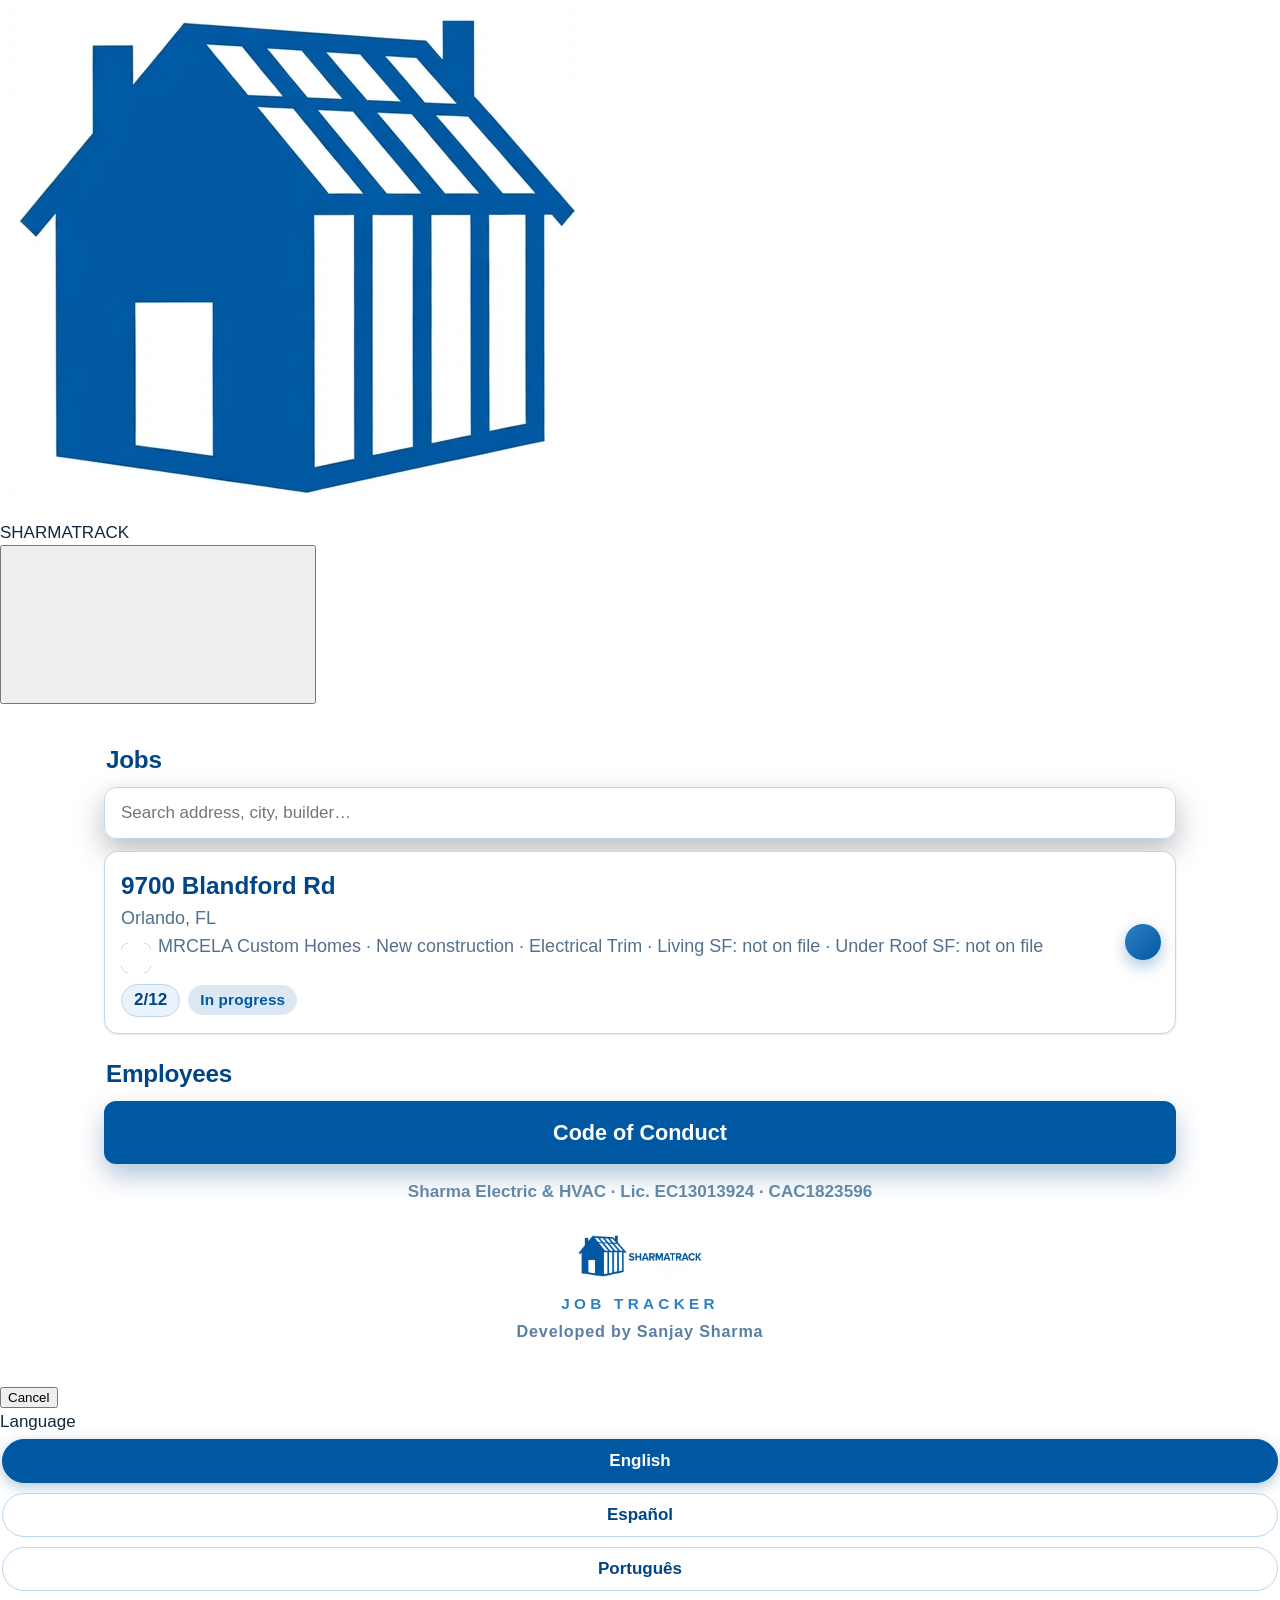
==== commit 8f2be2c0: "Roll back the shared stylesheet (Sanjay: header renders messy on phone): the union styles.css forced" ====
--- a/index.html
+++ b/index.html
@@ -3,7 +3,7 @@
 <meta name="viewport" content="width=device-width, initial-scale=1, viewport-fit=cover">
 <title>SHARMATRACK — MRCELA Custom Homes</title>
 <meta name="theme-color" content="#ffffff"><meta name="color-scheme" content="light"><script>(function(){try{if(localStorage.getItem("sk-scheme")==="dark"){var d=document.documentElement;d.setAttribute("data-scheme","dark");var m=document.querySelector('meta[name="theme-color"]');if(m)m.content=d.getAttribute("data-theme")==="track"?"#1C1C1E":"#1a2f61"}}catch(e){}})()</script><meta name="apple-mobile-web-app-capable" content="yes"><meta name="mobile-web-app-capable" content="yes"><meta name="apple-mobile-web-app-status-bar-style" content="default"><meta name="apple-mobile-web-app-title" content="SHARMATRACK"><link rel="manifest" href="manifest.webmanifest"><link rel="apple-touch-icon" href="app-icon-512.png"><link rel="stylesheet" href="https://sharma-kit.sharma-crew.workers.dev/sharma-kit.css"><script src="https://sharma-kit.sharma-crew.workers.dev/sharma-kit.js" defer></script>
-<link rel="stylesheet" href="styles.css?v=30">
+<link rel="stylesheet" href="styles.css?v=31">
 <link rel="stylesheet" href="sk-bridge.css?v=5">
 <link rel="stylesheet" href="spa.css?v=2">
 <link rel="stylesheet" href="macos.css?v=1">
--- a/styles.css
+++ b/styles.css
@@ -18,6 +18,7 @@
 :focus-visible{outline:3px solid var(--brand2);outline-offset:2px}
 .wrap{max-width:560px;margin:0 auto;padding:14px 14px 110px}
 .wrap.nobar{padding-bottom:30px}
+
 /* logo — the real Sharma logo, big and crisp on a clean white plaque */
 .logo-box{background:#fff;border:1px solid #d9e6f2;border-radius:22px;padding:16px 24px;text-align:center;margin:10px auto 14px;
   width:fit-content;max-width:100%;box-shadow:var(--sh-pop)}
@@ -27,6 +28,7 @@
   .logo-box img{height:84px}
   .logo-box.small img{height:64px}
 }
+
 /* language bar */
 .langbar{display:flex;align-items:center;gap:8px;justify-content:center;padding:12px 6px 4px;flex-wrap:wrap}
 .langbar .lbl{color:#004585;font-size:.85rem;font-weight:600;letter-spacing:.04em}
@@ -35,6 +37,7 @@
   transition:background .15s,color .15s,transform .1s}
 .langbar button:active{transform:scale(.96)}
 .langbar button.on{background:#0058a3;color:#fff;border-color:#0058a3;box-shadow:0 4px 14px rgba(0,69,133,.3)}
+
 /* sticky job bar (job pages) */
 .jobbar{position:sticky;top:0;z-index:60;display:flex;align-items:center;justify-content:space-between;gap:10px;
   padding:10px 16px;background:rgba(0,69,133,.96);backdrop-filter:blur(10px);-webkit-backdrop-filter:blur(10px);
@@ -42,6 +45,7 @@
 .jobbar .jb-addr{font-weight:800;font-size:.98rem;white-space:nowrap;overflow:hidden;text-overflow:ellipsis}
 .jobbar .jb-num{flex:0 0 auto;background:#fff;color:#004585;
   font-weight:900;font-size:.9rem;border-radius:999px;padding:4px 12px;box-shadow:0 4px 12px rgba(0,40,80,.35)}
+
 /* hero */
 .hero{background:linear-gradient(135deg,#0058a3,#004585 70%);border:1px solid rgba(255,255,255,.09);
   border-radius:24px;color:#fff;padding:22px 18px;margin-bottom:14px;text-align:center;box-shadow:var(--sh-pop)}
@@ -52,6 +56,7 @@
 .hero .meta span{background:rgba(255,255,255,.08);border:1px solid rgba(255,255,255,.16);border-radius:999px;
   padding:7px 12px;font-size:.95rem}
 .hero .meta b{color:#fff}
+
 /* home */
 .home h2{color:#004585;font-size:1.35rem;margin:22px 2px 10px;letter-spacing:-.01em}
 .jobbtn{position:relative;display:flex;flex-direction:column;gap:2px;
@@ -70,6 +75,7 @@
   box-shadow:0 12px 26px rgba(0,69,133,.3);transition:transform .12s}
 .greenbtn:active{transform:scale(.985)}
 .home-lic{color:#6488a8;text-align:center;font-size:.88rem;font-weight:600;margin-top:16px}
+
 /* gear cards */
 .gear{display:grid;grid-template-columns:1fr 1fr;gap:10px;margin-bottom:14px}
 .gear .card{background:var(--card);border:1px solid var(--line);border-radius:var(--radius);
@@ -81,8 +87,7 @@
 .brand.sq{color:#004585}
 .brand.eaton{color:#0058a3}
 .pill{display:inline-block;border-radius:6px;padding:2px 8px;font-size:.78rem;font-weight:800;color:#fff;vertical-align:middle;margin-left:6px}
-.pill.green{background:#004585}
-.pill.blue{background:#0058a3}
+.pill.green{background:#004585}.pill.blue{background:#0058a3}
 .gear .kind{color:var(--muted);font-weight:800;font-size:.82rem;letter-spacing:.08em;margin:8px 0 4px}
 .gear .desc{font-size:1rem;font-weight:600}
 .gear .spec{color:var(--muted);font-size:.95rem}
@@ -91,6 +96,7 @@
 .sched-hint{margin-top:12px;padding-top:10px;border-top:1px dashed var(--line);display:flex;
   align-items:center;justify-content:space-between;gap:6px;color:var(--brand);font-weight:800;font-size:.92rem}
 .sched-hint .chev{font-size:1.35rem;line-height:1;color:#b9cbdf;font-weight:900}
+
 /* progress */
 .progress{background:var(--card);border:1px solid var(--line);border-radius:var(--radius);
   padding:14px;display:flex;align-items:center;gap:16px;margin-bottom:14px;box-shadow:var(--sh-card)}
@@ -99,10 +105,12 @@
 .ringwrap .num{position:absolute;inset:0;display:flex;align-items:center;justify-content:center;font-weight:900;font-size:1.3rem}
 .progress .pt{font-weight:800;font-size:1.1rem}
 .progress .ps{color:var(--muted)}
+
 .mapsbtn{display:block;background:linear-gradient(135deg,var(--brand2),var(--brand));color:#fff;
   text-align:center;font-weight:900;font-size:1.2rem;padding:16px;border-radius:18px;text-decoration:none;
   margin-bottom:14px;box-shadow:0 12px 26px rgba(0,88,163,.3);transition:transform .12s}
 .mapsbtn:active{transform:scale(.985)}
+
 /* sections */
 .section{background:var(--card);border:1px solid var(--line);border-radius:var(--radius);
   padding:16px;margin-bottom:14px;box-shadow:var(--sh-card)}
@@ -116,6 +124,7 @@
   transition:border-color .15s,transform .1s}
 .prints a:active{transform:scale(.99);border-color:var(--brand)}
 .prints a:last-child{margin-bottom:0}
+
 /* caption cards */
 .capcard{background:#f8fbfe;border:1px solid var(--line);border-radius:18px;padding:14px;margin-bottom:12px}
 .capcard:last-child{margin-bottom:0}
@@ -138,6 +147,7 @@
 .tiles figcaption{font-size:.78rem;color:var(--muted);margin-top:4px;word-break:break-word}
 .notconn{background:#eaf2fb;border:1px dashed #2f7fc4;color:#004585;border-radius:12px;padding:10px 12px;font-size:.95rem;margin-top:10px}
 .upnote{font-size:.9rem;color:var(--muted);margin-top:6px}
+
 /* sticky name bar */
 .namebar{position:fixed;left:0;right:0;bottom:0;background:rgba(0,69,133,.96);
   backdrop-filter:blur(12px);-webkit-backdrop-filter:blur(12px);
@@ -152,6 +162,7 @@
 .namebar .ocam{background:linear-gradient(135deg,var(--brand2),var(--brand))}
 .namebar .ogal{background:#fff;color:#004585}
 .namebar input[type=file]{display:none}
+
 /* launcher */
 .launch-head{color:var(--ink);padding:16px 4px 4px}
 .launch-head .date{color:#6488a8;font-size:.9rem}
@@ -166,14 +177,11 @@
 .tile:active .ic{transform:scale(.94)}
 .tile .lb{font-size:.85rem;font-weight:700;margin-top:6px;line-height:1.2}
 .tile .up{font-size:.72rem;color:#6488a8}
-.c-blue{background:linear-gradient(135deg,#2f7fc4,#0058a3)}
-.c-orange{background:linear-gradient(135deg,#0058a3,#004585)}
-.c-green{background:linear-gradient(135deg,#9fc3e8,#2f7fc4)}
-.c-teal{background:linear-gradient(135deg,#0058a3,#2f7fc4)}
-.c-navy{background:linear-gradient(135deg,#1b4076,#004585)}
-.c-purple{background:linear-gradient(135deg,#004585,#2f7fc4)}
-.c-grey{background:linear-gradient(135deg,#7d9dbd,#55708c)}
-.c-red{background:linear-gradient(135deg,#003a6b,#004585)}
+.c-blue{background:linear-gradient(135deg,#2f7fc4,#0058a3)}.c-orange{background:linear-gradient(135deg,#0058a3,#004585)}
+.c-green{background:linear-gradient(135deg,#9fc3e8,#2f7fc4)}.c-teal{background:linear-gradient(135deg,#0058a3,#2f7fc4)}
+.c-navy{background:linear-gradient(135deg,#1b4076,#004585)}.c-purple{background:linear-gradient(135deg,#004585,#2f7fc4)}
+.c-grey{background:linear-gradient(135deg,#7d9dbd,#55708c)}.c-red{background:linear-gradient(135deg,#003a6b,#004585)}
+
 /* meter schedule pages */
 .sched-model{font-family:ui-monospace,Menlo,Consolas,monospace;font-weight:800;font-size:1.3rem;
   color:#fff;margin:4px 0 6px;word-break:break-all}
@@ -191,6 +199,7 @@
   box-shadow:var(--sh-pop);transition:transform .1s}
 .jobchip:active{transform:scale(.97)}
 .jobchip.home{background:#fff;color:var(--navy);border-color:#d7e3f0;box-shadow:var(--sh-card)}
+
 /* code of conduct */
 .coc-body{background:#eef4fa}
 .coc-hero{background:linear-gradient(135deg,#0058a3,#004585 65%);color:#fff;border-radius:24px;
@@ -215,6 +224,7 @@
 .coc-foot a,.coc-foot button{flex:1;text-align:center;background:var(--navy);color:#fff;border:0;border-radius:14px;
   padding:14px;text-decoration:none;font-weight:800;font-size:1rem;cursor:pointer}
 @media (max-width:380px){ .gear{grid-template-columns:1fr 1fr} .tiles-launch{grid-template-columns:repeat(3,1fr)} }
+
 /* home — search + per-job progress/status */
 .searchbar{margin-bottom:12px}
 .searchbar input{width:100%;font-size:1.1rem;padding:15px 16px;border-radius:16px;color:var(--ink);
@@ -227,23 +237,19 @@
 .jobbtn .chip.st0{background:#d7e3f0;color:#004585}
 .jobbtn .chip.st1{background:linear-gradient(135deg,var(--brand2),var(--brand));color:#fff}
 .jobbtn .chip.st2{background:linear-gradient(135deg,#004585,#003a6b);color:#fff}
+
 /* phase tabs (rough-in / trim) */
-.phasetabs[hidden]{display:none}
 .phasetabs{display:flex;gap:8px;margin-bottom:14px}
 .phasetabs button{flex:1;border:1.5px solid #bcd6ee;background:#fff;
   color:#004585;border-radius:14px;padding:13px 8px;font-size:1.05rem;font-weight:800;cursor:pointer;
   transition:background .15s,color .15s,transform .1s}
 .phasetabs button:active{transform:scale(.97)}
 .phasetabs button.on{background:#0058a3;color:#fff;border-color:#0058a3;box-shadow:var(--sh-pop)}
-.tradeswitch{display:flex;gap:8px;margin-bottom:10px}
-.tradeswitch button{flex:1;border:2px solid #12325e;background:#eaf3fb;color:#12325e;border-radius:14px;padding:12px 8px;font-size:1.15rem;font-weight:900;cursor:pointer;transition:background .15s,color .15s,transform .1s}
-.tradeswitch button:active{transform:scale(.97)}
-.tradeswitch button.on{background:#12325e;color:#fff;border-color:#12325e;box-shadow:var(--sh-pop)}
-.tradeswitch button{display:flex;align-items:center;justify-content:center;gap:10px}
-.trade-ic{height:30px;width:auto;background:#fff;border-radius:8px;padding:2px 5px}
+
 /* caption definition line (switch box neatness) */
 .capdef{color:var(--muted);font-size:.92rem;line-height:1.45;margin-top:9px;
   background:#eef4fa;border:1px solid var(--line);border-radius:10px;padding:8px 11px}
+
 /* job details card (permit / lot / inspection / crew / date) */
 .jm-rows{margin:0}
 .jm-rows>div{display:flex;justify-content:space-between;align-items:baseline;gap:14px;
@@ -264,6 +270,7 @@
 .jm-btns button:active{transform:scale(.98)}
 .jm-btns .jmsave{background:linear-gradient(135deg,var(--brand2),var(--brand));color:#fff;border:0;
   box-shadow:0 8px 18px rgba(0,88,163,.3)}
+
 /* SHARMATRACK — app-name branding (the name is a brand; never translated) */
 .app-hero{text-align:center;margin:0 0 4px}
 .app-hero .app-name{color:#fff;font-weight:900;font-size:1.8rem;letter-spacing:.1em;line-height:1.1;
@@ -278,9 +285,11 @@
 .jobbar .jb-brand{flex:0 0 auto;display:inline-flex;align-items:center;gap:6px;font-weight:900;font-size:.68rem;letter-spacing:.12em;color:#fff}
 .jobbar .jb-brand img{height:32px;width:32px;border-radius:8px;display:block}
 .jobbar .jb-addr{flex:1 1 auto;min-width:0}
-/* Builder partner mark next to the builder line (job heroes) */
+
+/* Z Brothers partner mark next to the builder line (job heroes) */
 .hero .meta span.builder-chip{display:inline-flex;align-items:center;gap:9px}
 .zb-logo{height:38px;width:38px;object-fit:contain;flex:0 0 auto}
+
 /* Edge-to-edge on phones: the page runs full-bleed — hero/section bands,
    cards and bars stretch the full screen width; inner padding inside the
    bands keeps text off the glass. Desktop keeps the centered column. */
@@ -293,6 +302,7 @@
   .tiles-launch,.coc-nav,.coc-foot{padding-left:12px;padding-right:12px}
   .searchbar{padding-left:14px;padding-right:14px}
 }
+
 /* Builder edition band (per-builder personalized version) */
 .builder-band{display:flex;align-items:center;justify-content:center;gap:10px;margin:10px auto 2px}
 .builder-band .bb-chip{background:#fff;border:1px solid #d9e6f2;border-radius:10px;padding:4px;display:inline-flex;box-shadow:0 2px 8px rgba(0,0,0,.25)}
@@ -300,9 +310,11 @@
 .builder-band .bb-txt{display:flex;flex-direction:column;line-height:1.15;text-align:left}
 .builder-band .bb-name{color:#004585;font-weight:800;letter-spacing:.06em;font-size:.95rem}
 .builder-band .bb-ed{color:#2f7fc4;font-size:.8rem;font-weight:600}
+
 /* SHARMATRACK lockup pill on house pages */
 .st-pill{background:#fff;border-radius:16px;padding:10px 14px;display:flex;justify-content:center;margin:0 auto 12px;box-shadow:0 3px 10px rgba(0,0,0,.25);max-width:520px}
 .st-pill img{height:72px;width:auto;max-width:100%;display:block}
+
 /* Brand stack: SHARMATRACK first, then Sharma + builder side by side */
 .duo{display:flex;gap:10px;justify-content:center;align-items:stretch;margin:10px auto 4px;max-width:560px}
 .duo-card{flex:1;background:#eaf2fb;border:1.5px solid #c9dcf2;border-radius:14px;display:flex;align-items:center;justify-content:center;gap:9px;padding:8px 10px}
@@ -311,9 +323,11 @@
 .duo-zbtxt{display:flex;flex-direction:column;line-height:1.12;color:#004585;text-align:left}
 .duo-zbtxt b{font-size:.92rem;letter-spacing:.04em}
 .duo-zbtxt i{font-style:normal;font-size:.66rem;letter-spacing:.14em;color:#2f7fc4;font-weight:700}
+
 /* SHARMATRACK logo links to the SHARMATRACK site */
 a.st-link{display:contents;text-decoration:none;color:inherit}
 .jb-brand a{color:#fff;text-decoration:none;display:inline-flex;align-items:center;gap:7px}
+
 /* === CLEAN PASS — no boxes, no pills, no tints (Sanjay: kill the tacky) === */
 body:has(.wrap.home){background:#fff}
 .app-hero .app-logo-pill{background:none;border:none;box-shadow:none;border-radius:0;padding:0;width:auto;max-width:100%}
@@ -326,18 +340,21 @@
 .duo-sharma{height:38px}
 .duo-zb{height:36px;width:36px}
 .hero{background:#fff;border:1px solid #d7e6f5;box-shadow:none;color:#004585}
-.hero .city{color:#004585;font-weight:700}
+.hero .city{color:#2f7fc4}
 .hero .lic{color:#5b7ea6}
 .hero .meta span{background:#eaf2fb;border-color:#d7e6f5;color:#004585}
 .hero .meta b{color:#004585}
 .st-pill{background:none;box-shadow:none;border-radius:0;padding:0;margin-bottom:10px}
 .st-pill img{height:56px}
+
 /* Sharma logo size fix — logos run big (Sanjay's standing rule) */
 .duo-sharma{height:56px}
 .duo-zb{height:48px;width:48px}
 .duo-zbtxt b{font-size:1.02rem}
 .duo-zbtxt i{font-size:.72rem}
+
 .dev-credit{font-size:.8rem;font-weight:700;letter-spacing:.05em;color:#5b7ea6;margin-top:3px;text-align:center}
+
 /* LOGO SIZE — FINAL (Sanjay: bigger, no more asking) */
 .app-hero .app-logo-pill img{height:76px}
 @media (min-width:640px){.app-hero .app-logo-pill img{height:92px}}
@@ -346,6 +363,7 @@
 .duo-zb{height:72px;width:72px}
 .duo-zbtxt b{font-size:1.2rem}
 .duo-zbtxt i{font-size:.8rem}
+
 /* Balance: builder is the product — SHARMATRACK steps back, builder steps up */
 .app-hero .app-logo-pill img{height:56px}
 @media (min-width:640px){.app-hero .app-logo-pill img{height:68px}}
@@ -353,6 +371,7 @@
 .duo-zb{height:84px;width:84px}
 .duo-zbtxt b{font-size:1.3rem}
 .duo-zbtxt i{font-size:.85rem}
+
 /* FINAL LAYOUT — Sharma on top MUCH bigger, SHARMATRACK at the bottom */
 .duo-sharma{height:112px}
 .duo-zb{height:92px;width:92px}
@@ -362,51 +381,28 @@
 .st-footer img{height:46px;width:auto}
 .st-footer .dev-credit{margin-top:5px}
 .st-tag{font-size:.72rem;font-weight:800;letter-spacing:.28em;color:#2f7fc4;margin-top:6px;text-align:center}
-/* EXJ Root edition additions */
-.builder-ed{text-align:center;color:#2f7fc4;font-weight:800;letter-spacing:.06em;font-size:.95rem;margin:6px auto 2px}
-.empty-houses{border:1.5px dashed #c9dcf2;border-radius:14px;background:#f4f8fc;color:#55708c;
-  text-align:center;font-weight:700;padding:22px 16px;margin:10px auto;max-width:560px}
-.duo-exjtxt{text-align:center;align-items:center}
-/* ——— Design softening pass (2026-11-09, Sanjay: "it feels so blocky") ———
-   Pills instead of boxes, borders traded for soft shadows, more air. */
-.section{border:none;border-radius:26px;padding:20px 18px;box-shadow:0 2px 8px rgba(8,22,44,.05),0 18px 40px rgba(8,22,44,.09)}
-.progress{border:none;border-radius:26px}
-.capcard{border:none;border-radius:24px;padding:16px;box-shadow:0 1px 5px rgba(8,22,44,.05),0 10px 26px rgba(8,22,44,.07)}
-.capcard .btns label{border-radius:999px}
-.hero{border-radius:30px}
-.logo-box{border:none;border-radius:26px}
-.prints a{border:none;border-radius:18px;box-shadow:0 1px 5px rgba(8,22,44,.05),0 8px 20px rgba(8,22,44,.06)}
-.gear .card{border:none}
-.jm-rows>div{border-radius:14px}
-/* trade switch: one floating pill bar */
-.tradeswitch{background:rgba(0,69,133,.08);border-radius:999px;padding:5px;gap:5px;margin-bottom:12px}
-.tradeswitch button{border:none;border-radius:999px;background:transparent;box-shadow:none;color:var(--navy)}
-.tradeswitch button.on{background:#12325e;color:#fff;box-shadow:0 6px 16px rgba(10,35,70,.35)}
-/* phase tabs: soft pills, no hard outline */
-.phasetabs{gap:7px}
-.phasetabs button{border:none;border-radius:999px;background:rgba(0,69,133,.08);color:var(--navy);box-shadow:none;padding:11px 6px}
-.phasetabs button.on{background:#0058a3;color:#fff;box-shadow:0 6px 16px rgba(0,88,163,.35)}
-/* ——— All-caps Archivo treatment (2026-11-09, Sanjay: "proper grammar — get an all caps font") ———
-   Archivo throughout; UI chrome displays in caps with light tracking.
-   Underlying text keeps its proper casing — display transform only. */
-body{font-family:-apple-system,BlinkMacSystemFont,"Segoe UI",Roboto,Arial,sans-serif}
-h1,h2,h3,.hero,.jobbar,.tradeswitch button,.phasetabs button,.capcard .cap,
-.capcard .btns label,.jm-rows dt,.pill,.section h2,.prints a,.gear .card h3,
-.otherbar button,.langbar button,.jmedit,.jmsave{text-transform:uppercase;letter-spacing:.03em}
-.capcard .cap{font-weight:700}
-/* ——— Info tiles + appeal pass (2026-11-09, Sanjay: "the bubbles at top can look better") ———
-   The loose hero pills become a calm label-over-value grid with hairline dividers. */
-.hero{border-radius:28px;box-shadow:0 2px 8px rgba(8,22,44,.05),0 16px 36px rgba(8,22,44,.10)}
-.hero .meta{display:grid;grid-template-columns:1fr 1fr;gap:0 18px;justify-content:stretch;margin-top:6px}
-.hero .meta .tile{display:flex;flex-direction:column;gap:0;text-align:left;background:none;border:none;border-bottom:1px solid rgba(110,145,185,.28);border-radius:0;padding:8px 2px}
-.hero .meta .tile i{font-style:normal;font-size:.64rem;font-weight:800;letter-spacing:.11em;text-transform:uppercase;opacity:.62}
-.hero .meta .tile b{color:inherit;font-size:1.04rem;font-weight:800;letter-spacing:.01em}
-.section h2{position:relative;padding-left:13px}
-.section h2::before{content:"";position:absolute;left:0;top:.16em;bottom:.16em;width:4px;border-radius:2px;background:linear-gradient(180deg,#f0b95a,#e8a33d)}
-.capcard .status:not(.has){background:rgba(232,163,61,.15);color:#96690f;border:1px solid rgba(232,163,61,.38);border-radius:999px;padding:2px 11px;font-weight:700}
-.mapsbtn{border-radius:999px;background:linear-gradient(135deg,var(--brand2),var(--brand))}
-/* ——— TUG free photos (2026-11-09, Sanjay: no preset caption entries on TUG —
-   photos go in with our own captions) ——— */
+
+/* Photo wrap + watermark overlay (live photos; migrated files carry it burned in) */
+.tiles .phwrap{position:relative;display:block}
+.tiles img.zoomable{cursor:zoom-in}
+.wm{position:absolute;inset:0;pointer-events:none;display:block}
+.tiles .wm-logo,.lightbox .wm-logo{position:absolute;top:6px;left:6px;width:38%;height:auto;object-fit:contain;border-radius:0}
+.wm-info{position:absolute;left:8px;bottom:6px;color:#fff;font-weight:700;font-size:11px;line-height:1.35;text-shadow:0 1px 3px rgba(0,0,0,.9);text-align:left}
+/* Lightbox: tap a photo to expand it on the same page */
+.lightbox{position:fixed;inset:0;z-index:200;background:rgba(8,10,14,.94);display:flex;flex-direction:column;align-items:center;justify-content:center;padding:18px}
+.lightbox[hidden]{display:none}
+.lightbox .lbwrap{position:relative;display:inline-block;line-height:0}
+.lightbox .lbwrap>img{max-width:94vw;max-height:82vh;object-fit:contain;border-radius:10px;box-shadow:0 18px 50px rgba(0,0,0,.5)}
+.lightbox .wm-logo{top:10px;left:10px}
+.lightbox .wm-info{font-size:15px;left:12px;bottom:10px}
+.lightbox .lb-cap{margin-top:12px;color:#f2f4f7;font-size:15px;text-align:center;max-width:92vw;line-height:1.4}
+.lightbox .lb-close{position:absolute;top:calc(10px + env(safe-area-inset-top));right:14px;width:44px;height:44px;border-radius:50%;border:0;background:rgba(255,255,255,.14);color:#fff;font-size:26px;line-height:1;cursor:pointer;z-index:2}
+body.lb-open{overflow:hidden}
+
+/* NOK Construction partner mark (wide logo, sized like the Sharma mark) */
+.duo-nok{height:76px;width:auto;max-width:100%}
+
+/* Free-form caption block (ported from the EXJ tracker — was missing here) */
 .freecap{margin-top:12px}
 .freecap input[type=file]{display:none}
 .freecap input[type=text]{width:100%;box-sizing:border-box;padding:12px 14px;border:1.5px solid #c9d9ec;border-radius:14px;font:inherit;font-size:1rem;margin-bottom:10px;background:#fff;color:var(--ink)}
@@ -415,40 +411,34 @@
 .freecap .btns label:active{transform:scale(.97)}
 .freecap .btns .cam{background:linear-gradient(135deg,var(--brand2),var(--brand));box-shadow:0 8px 18px rgba(0,88,163,.3)}
 .freecap .btns .gal{background:#fff;color:#004585;border:1.5px solid #0058a3;box-shadow:0 8px 18px rgba(0,88,163,.12)}
-#tug-tiles .tiles figcaption b{display:block;font-size:.98rem;color:var(--ink);margin-bottom:1px}
-#tug-tiles .tiles figcaption span{font-size:.82rem}
-/* Lightbox: tap a photo to expand it on the same page */
-.tiles img.zoomable{cursor:zoom-in}
-.lightbox{position:fixed;inset:0;z-index:200;background:rgba(8,10,14,.94);display:flex;flex-direction:column;align-items:center;justify-content:center;padding:18px}
-.lightbox[hidden]{display:none}
-.lightbox img{max-width:94vw;max-height:82vh;object-fit:contain;border-radius:10px;box-shadow:0 18px 50px rgba(0,0,0,.5)}
-.lightbox .lb-cap{margin-top:12px;color:#f2f4f7;font-size:15px;text-align:center;max-width:92vw}
-.lightbox .lb-close{position:absolute;top:calc(10px + env(safe-area-inset-top));right:14px;width:44px;height:44px;border-radius:50%;border:0;background:rgba(255,255,255,.14);color:#fff;font-size:26px;line-height:1;cursor:pointer}
-body.lb-open{overflow:hidden}
-/* Manufacturer logos in the equipment rows */
-.eqlogo{height:17px;width:auto;vertical-align:-4px;background:#fff;border-radius:4px;padding:2px 5px;margin-right:7px;box-shadow:inset 0 0 0 1px rgba(15,23,36,.08)}
-/* EXJ Root builder logo (real logo, cropped from their permit-box label) */
-.duo-exj{height:64px;width:auto;max-width:100%}
+
 /* Address clarity (Sanjay, 2026-11-10): never cut the address off in the sticky bar; city line dark + bold */
 .jobbar .jb-addr{white-space:normal;overflow:visible;text-overflow:clip;line-height:1.15}
 .hero .city{color:#004585;font-weight:700}
-/* EXJRoot hub tiles and house-page back link (split apps, Nov 16 2026) */
-.hub-tiles{display:flex;flex-direction:column;gap:14px;margin:18px 0 8px}
-.hub-tile{display:flex;flex-direction:column;gap:6px;background:linear-gradient(135deg,#0058a3,#004585);color:#fff;text-decoration:none;border-radius:var(--radius);padding:28px 22px;box-shadow:0 12px 26px rgba(0,69,133,.3);transition:transform .12s}
-.hub-tile:active{transform:scale(.985)}
-.hub-tile .hub-kicker{font-size:.8rem;font-weight:700;letter-spacing:.12em;text-transform:uppercase;color:#cfe0f2}
-.hub-tile .hub-name{font-size:1.7rem;font-weight:900;letter-spacing:-.02em}
-@media (max-width:639px){
-  .hub-tile{border-radius:0}
-}
-.backhome{display:block;padding:10px 16px 8px;color:#004585;font-weight:800;text-decoration:none;font-size:.95rem}
-.backhome:active{opacity:.7}
+
+
+/* Change Orders — modern per-item cards */
+.co-head{display:flex;align-items:center;justify-content:space-between;gap:10px;flex-wrap:wrap;margin-bottom:12px}
+.co-head h2{margin:0}
+.co-date{background:#e8f1fa;color:#004585;font-weight:700;font-size:.82rem;padding:4px 11px;border-radius:999px;letter-spacing:.02em;white-space:nowrap}
+.co-list{display:grid;gap:10px}
+.co-card{display:flex;gap:12px;align-items:flex-start;background:#f7fafd;border:1px solid #dbe7f5;border-radius:14px;padding:12px 14px;box-shadow:0 1px 3px rgba(0,35,70,.05)}
+.co-num{flex:0 0 auto;width:28px;height:28px;border-radius:50%;background:#004585;color:#fff;font-weight:800;font-size:.92rem;display:flex;align-items:center;justify-content:center;margin-top:1px}
+.co-main{flex:1;min-width:0}
+.co-text{margin:0;font-size:.99rem;line-height:1.45;color:var(--ink)}
+.co-ref{display:inline-block;margin-top:7px;background:#fdf0e1;color:#9a4d00;border:1px solid #f0cf9f;border-radius:999px;padding:2px 10px;font-size:.78rem;font-weight:700;letter-spacing:.01em}
+
+/* MRCELA edition: real MRCELA logo is white on transparent — dark card so it reads */
+.duo-card.mrcela-card{background:#111111 !important;border:1.5px solid #111111 !important;border-radius:14px !important;padding:10px 14px !important}
+.duo-mrcela{height:58px;width:auto;max-width:100%}
+
 /* Builder logo chip (company-logos workstream, 2026-11-19): the real logo
    file covers a navy initials badge; if the file is missing the badge
    shows, so a real logo can be dropped in later with no markup change. */
 .blogo { position:relative; display:inline-flex; align-items:center; justify-content:center; width:30px; height:30px; border-radius:8px; background:#0058a3; vertical-align:-9px; margin-right:7px; overflow:hidden; flex:0 0 auto; }
 .blogo__init { color:#fff; font-weight:800; font-size:13px; letter-spacing:.02em; }
 .blogo img { position:absolute; inset:0; width:100%; height:100%; object-fit:contain; background:#fff; }
+
 /* Type bump (2026-11-20, Sanjay: "Wording is a bit small on the builder jobs
    pages"): small labels, captions and status lines raised to readable
    sizes — captions and notes at body size, nothing under ~15px. Body copy
@@ -479,31 +469,3 @@
 .coc-sec .kicker{font-size:.95rem}
 .coc-hero .eb{font-size:.95rem}
 .hub-tile .hub-kicker{font-size:.9rem}
-.tiles .phwrap{position:relative;display:block}
-.wm{position:absolute;inset:0;pointer-events:none;display:block}
-.tiles .wm-logo,.lightbox .wm-logo{position:absolute;top:6px;left:6px;width:38%;height:auto;object-fit:contain;border-radius:0}
-.wm-info{position:absolute;left:8px;bottom:6px;color:#fff;font-weight:700;font-size:11px;line-height:1.35;text-shadow:0 1px 3px rgba(0,0,0,.9);text-align:left}
-.lightbox .lbwrap{position:relative;display:inline-block;line-height:0}
-.lightbox .lbwrap>img{max-width:94vw;max-height:82vh;object-fit:contain;border-radius:10px;box-shadow:0 18px 50px rgba(0,0,0,.5)}
-.lightbox .wm-logo{top:10px;left:10px}
-.lightbox .wm-info{font-size:15px;left:12px;bottom:10px}
-.duo-nok{height:76px;width:auto;max-width:100%}
-.co-head{display:flex;align-items:center;justify-content:space-between;gap:10px;flex-wrap:wrap;margin-bottom:12px}
-.co-head h2{margin:0}
-.co-date{background:#e8f1fa;color:#004585;font-weight:700;font-size:.82rem;padding:4px 11px;border-radius:999px;letter-spacing:.02em;white-space:nowrap}
-.co-list{display:grid;gap:10px}
-.co-card{display:flex;gap:12px;align-items:flex-start;background:#f7fafd;border:1px solid #dbe7f5;border-radius:14px;padding:12px 14px;box-shadow:0 1px 3px rgba(0,35,70,.05)}
-.co-num{flex:0 0 auto;width:28px;height:28px;border-radius:50%;background:#004585;color:#fff;font-weight:800;font-size:.92rem;display:flex;align-items:center;justify-content:center;margin-top:1px}
-.co-main{flex:1;min-width:0}
-.co-text{margin:0;font-size:.99rem;line-height:1.45;color:var(--ink)}
-.co-ref{display:inline-block;margin-top:7px;background:#fdf0e1;color:#9a4d00;border:1px solid #f0cf9f;border-radius:999px;padding:2px 10px;font-size:.78rem;font-weight:700;letter-spacing:.01em}
-.hero .meta span.chip.done{background:#e5f6ec;color:#12703c;border:1.5px solid #b7e3c6;font-weight:800;letter-spacing:.04em}
-.donebadge{background:#12703c;color:#fff;font-weight:800;font-size:.78rem;letter-spacing:.05em;padding:3px 9px;border-radius:999px;white-space:nowrap}
-.jm-rows dd.done{color:#12703c;font-weight:800;letter-spacing:.03em}
-.jobbtn:has(.donebadge) .crow{display:none}
-.crow[hidden]{display:none}
-.duo-card.mrcela-card{background:#111111 !important;border:1.5px solid #111111 !important;border-radius:14px !important;padding:10px 14px !important}
-.duo-mrcela{height:58px;width:auto;max-width:100%}
-.duo-logan{display:flex;flex-direction:column;justify-content:center;line-height:1.02;color:#0b2e59;font-family:Arial,sans-serif;padding:4px 10px}
-.duo-logan .dl-1{font-weight:900;font-size:2rem;letter-spacing:.14em}
-.duo-logan .dl-2{font-weight:700;font-size:.82rem;letter-spacing:.3em;color:#0058a3}
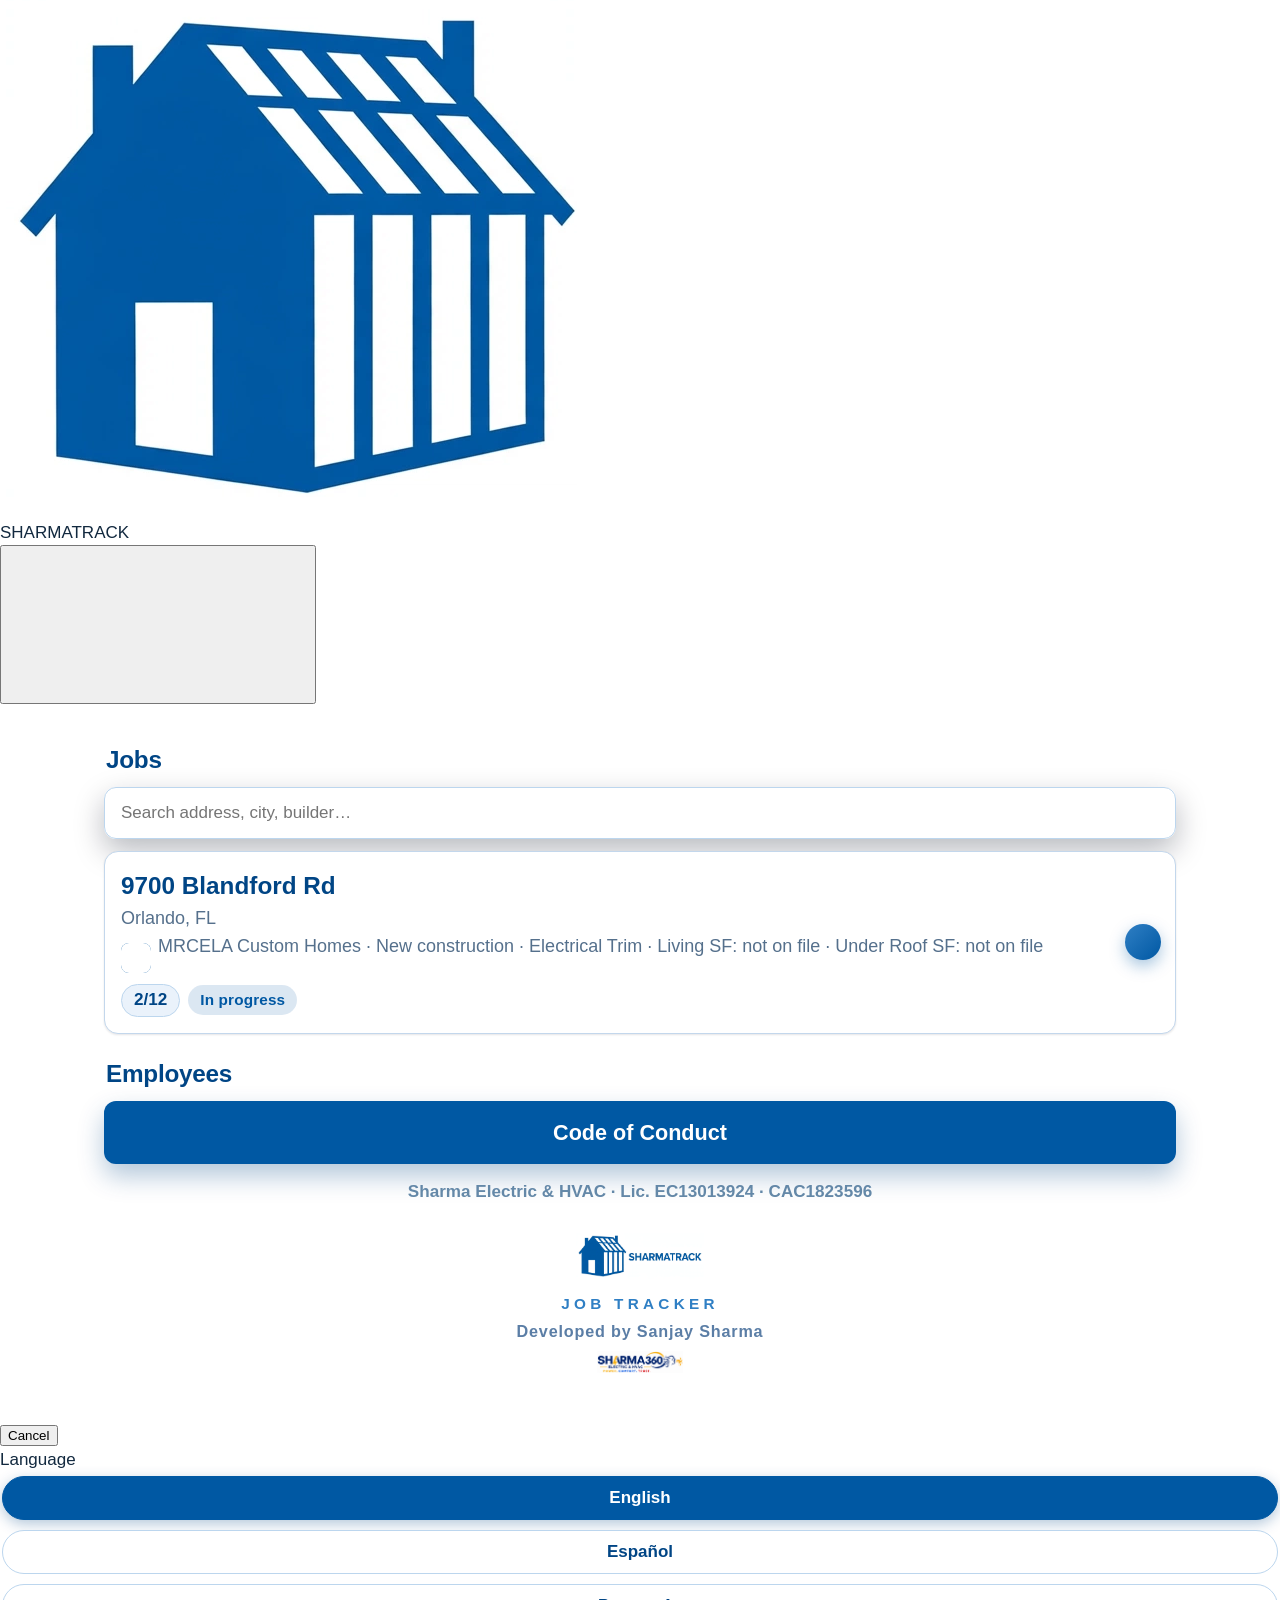
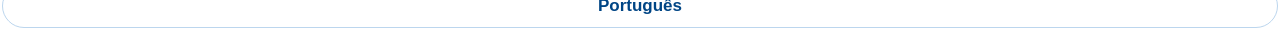
==== commit ec361ebf: "SHARMA360 logo watermark (Sanjay 2026-11-25: 'Give all apps sharma360 logo'): small logo (700px art," ====
--- a/index.html
+++ b/index.html
@@ -40,7 +40,7 @@
   <h2 data-i18n="employees">Employees</h2>
   <a class="greenbtn" href="code-of-conduct/" data-i18n="coc">Code of Conduct</a>
   <div class="home-lic">Sharma Electric &amp; HVAC · Lic. EC13013924 · CAC1823596</div>
-  <div class="st-footer"><a class="st-link" href="https://sharmaelechvac.github.io/sharmatrack" target="_blank" rel="noopener"><img src="sharmatrack-logo-blue-on-white.png" alt="SHARMATRACK"></a><div class="st-tag">JOB TRACKER</div><div class="dev-credit">Developed by Sanjay Sharma</div>
+  <div class="st-footer"><a class="st-link" href="https://sharmaelechvac.github.io/sharmatrack" target="_blank" rel="noopener"><img src="sharmatrack-logo-blue-on-white.png" alt="SHARMATRACK"></a><div class="st-tag">JOB TRACKER</div><div class="dev-credit">Developed by Sanjay Sharma</div><img src="sharma360-logo.png" alt="SHARMA360" style="height:22px;width:auto;margin-top:8px">
 </div>
 </template>
 <script src="spa.js?v=2" defer></script>
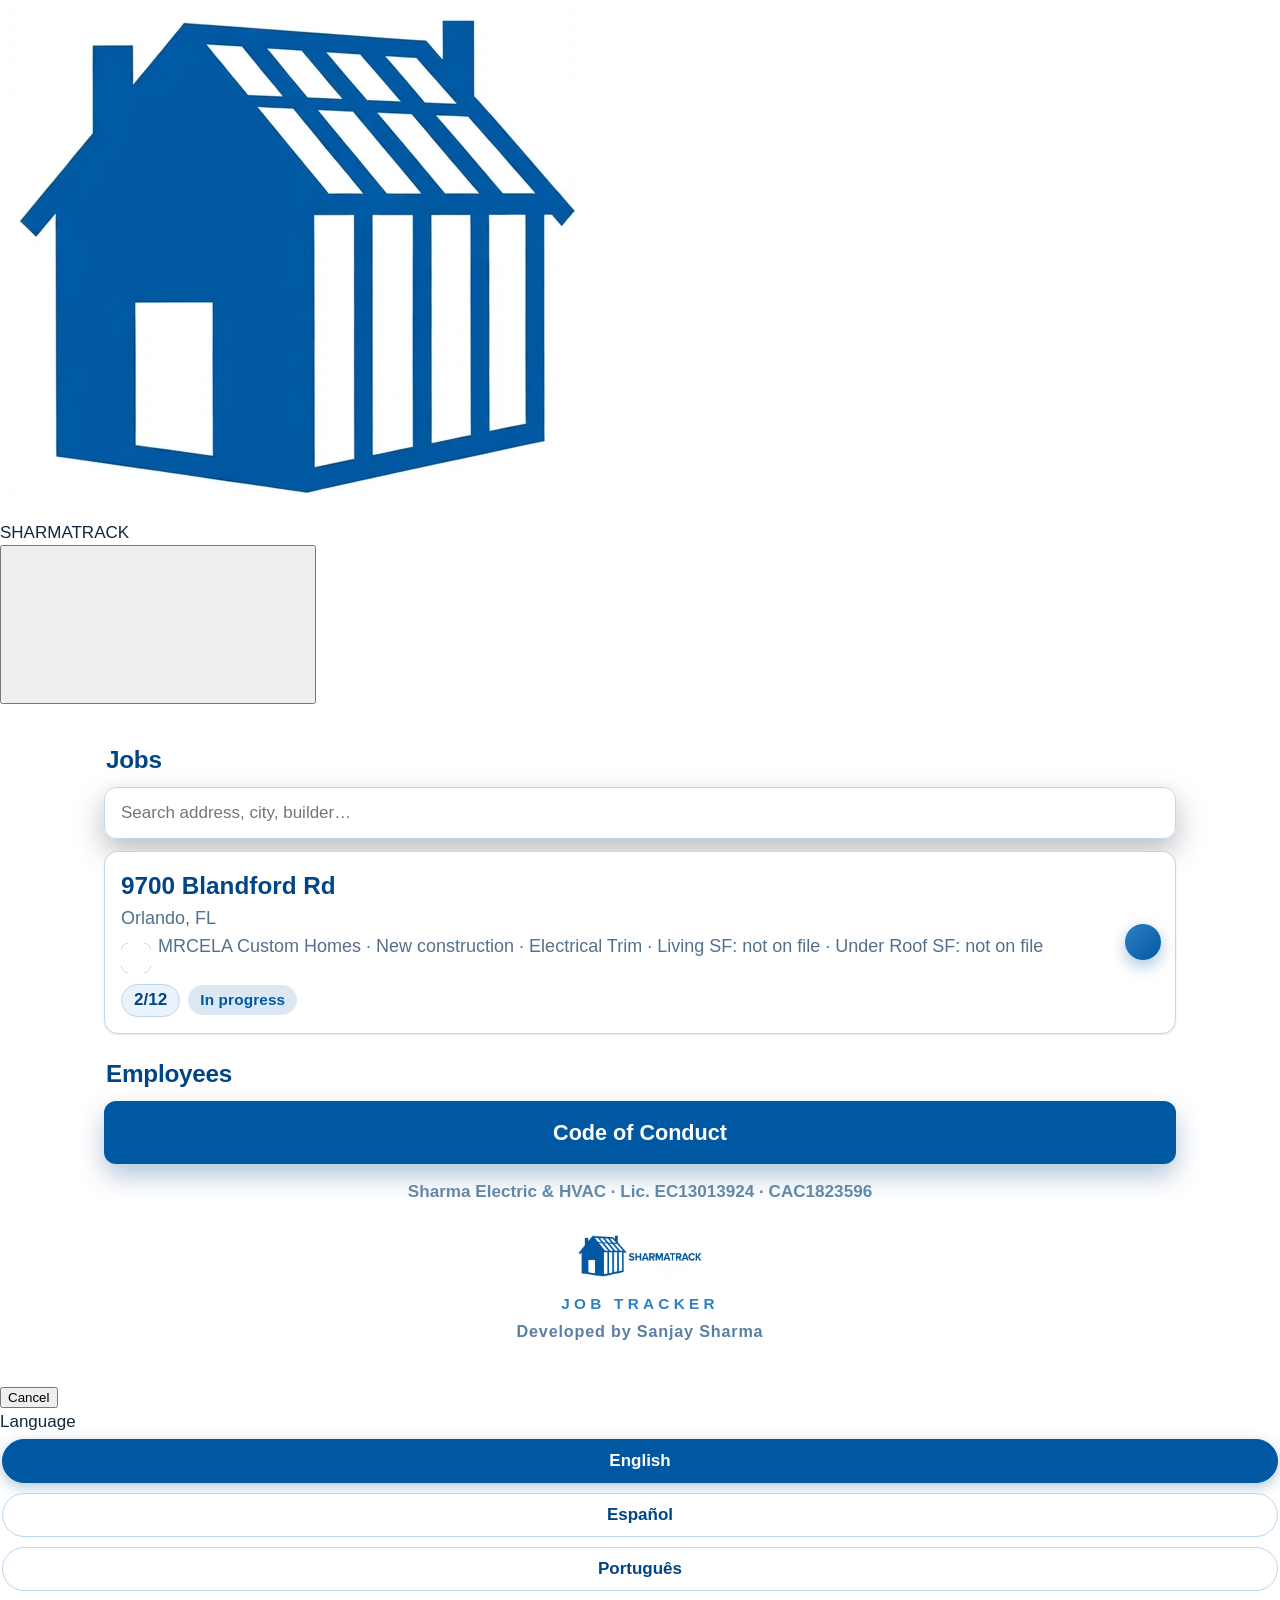
==== commit 181715e3: "SHARMATRACK exception (Sanjay 2026-11-25 evening: 'Exception is sharmatrack — Remove it from those')" ====
--- a/index.html
+++ b/index.html
@@ -40,7 +40,7 @@
   <h2 data-i18n="employees">Employees</h2>
   <a class="greenbtn" href="code-of-conduct/" data-i18n="coc">Code of Conduct</a>
   <div class="home-lic">Sharma Electric &amp; HVAC · Lic. EC13013924 · CAC1823596</div>
-  <div class="st-footer"><a class="st-link" href="https://sharmaelechvac.github.io/sharmatrack" target="_blank" rel="noopener"><img src="sharmatrack-logo-blue-on-white.png" alt="SHARMATRACK"></a><div class="st-tag">JOB TRACKER</div><div class="dev-credit">Developed by Sanjay Sharma</div><img src="sharma360-logo.png" alt="SHARMA360" style="height:22px;width:auto;margin-top:8px">
+  <div class="st-footer"><a class="st-link" href="https://sharmaelechvac.github.io/sharmatrack" target="_blank" rel="noopener"><img src="sharmatrack-logo-blue-on-white.png" alt="SHARMATRACK"></a><div class="st-tag">JOB TRACKER</div><div class="dev-credit">Developed by Sanjay Sharma</div>
 </div>
 </template>
 <script src="spa.js?v=2" defer></script>
